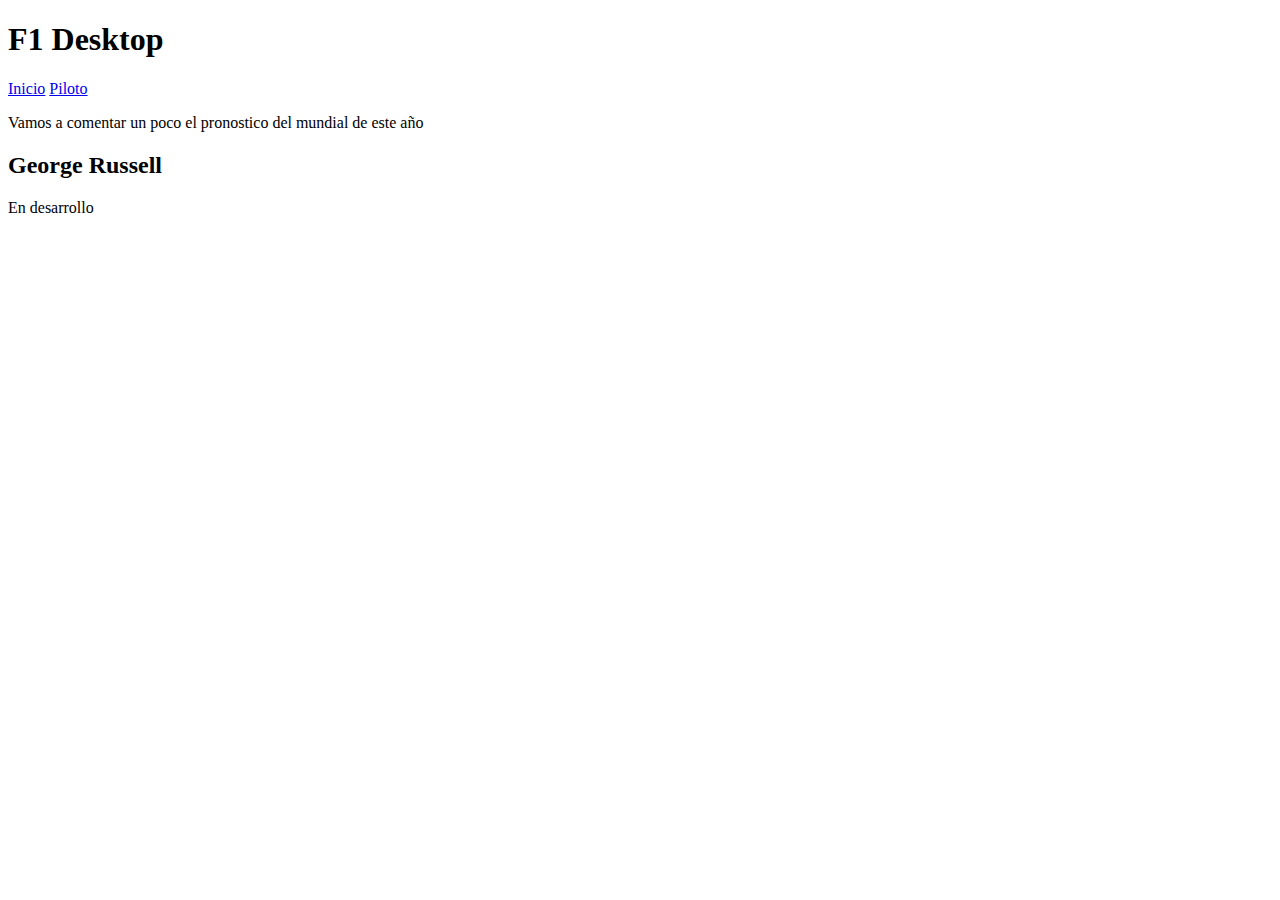
==== F1Desktop/piloto.html @ 7adf071c "Base P1" ====
<!DOCTYPE HTML>

<html lang="es">
<head>
    <meta charset="UTF-8" />
	<meta name ="author" content ="Diego Martinez Menendez" />
	<meta name ="description" content ="ESCRIBEME" />
	<meta name ="keywords" content ="aquí cada documento debe tener la lista 
	de las palabras clave del mismo separadas por comas" />
	<meta name ="viewport" content ="width=device-width, initial-scale=1.0" />
    <title>F1 Desktop - Piloto</title>
    <link rel="stylesheet" type="text/css" href="estilo/estilo.css" />
</head>

<body>
    <!-- Datos con el contenidos que aparece en el navegador -->
    <h1>F1 Desktop</h1>
    <nav>
		<a href="index.html" tabindex="1" accesskey= "i">Inicio</a>
		<a href="piloto.html" tabindex="2" class="active" accesskey= "p">Piloto</a>
	</nav>

    <p>Vamos a comentar un poco el pronostico del mundial de este año</p>
    
    <h2>George Russell</h2>
    <p>En desarrollo</p>
</body>

</html>
---- F1Desktop/estilo/estilo.css ----
/* Diego Martinez Menendez - UO270457 */
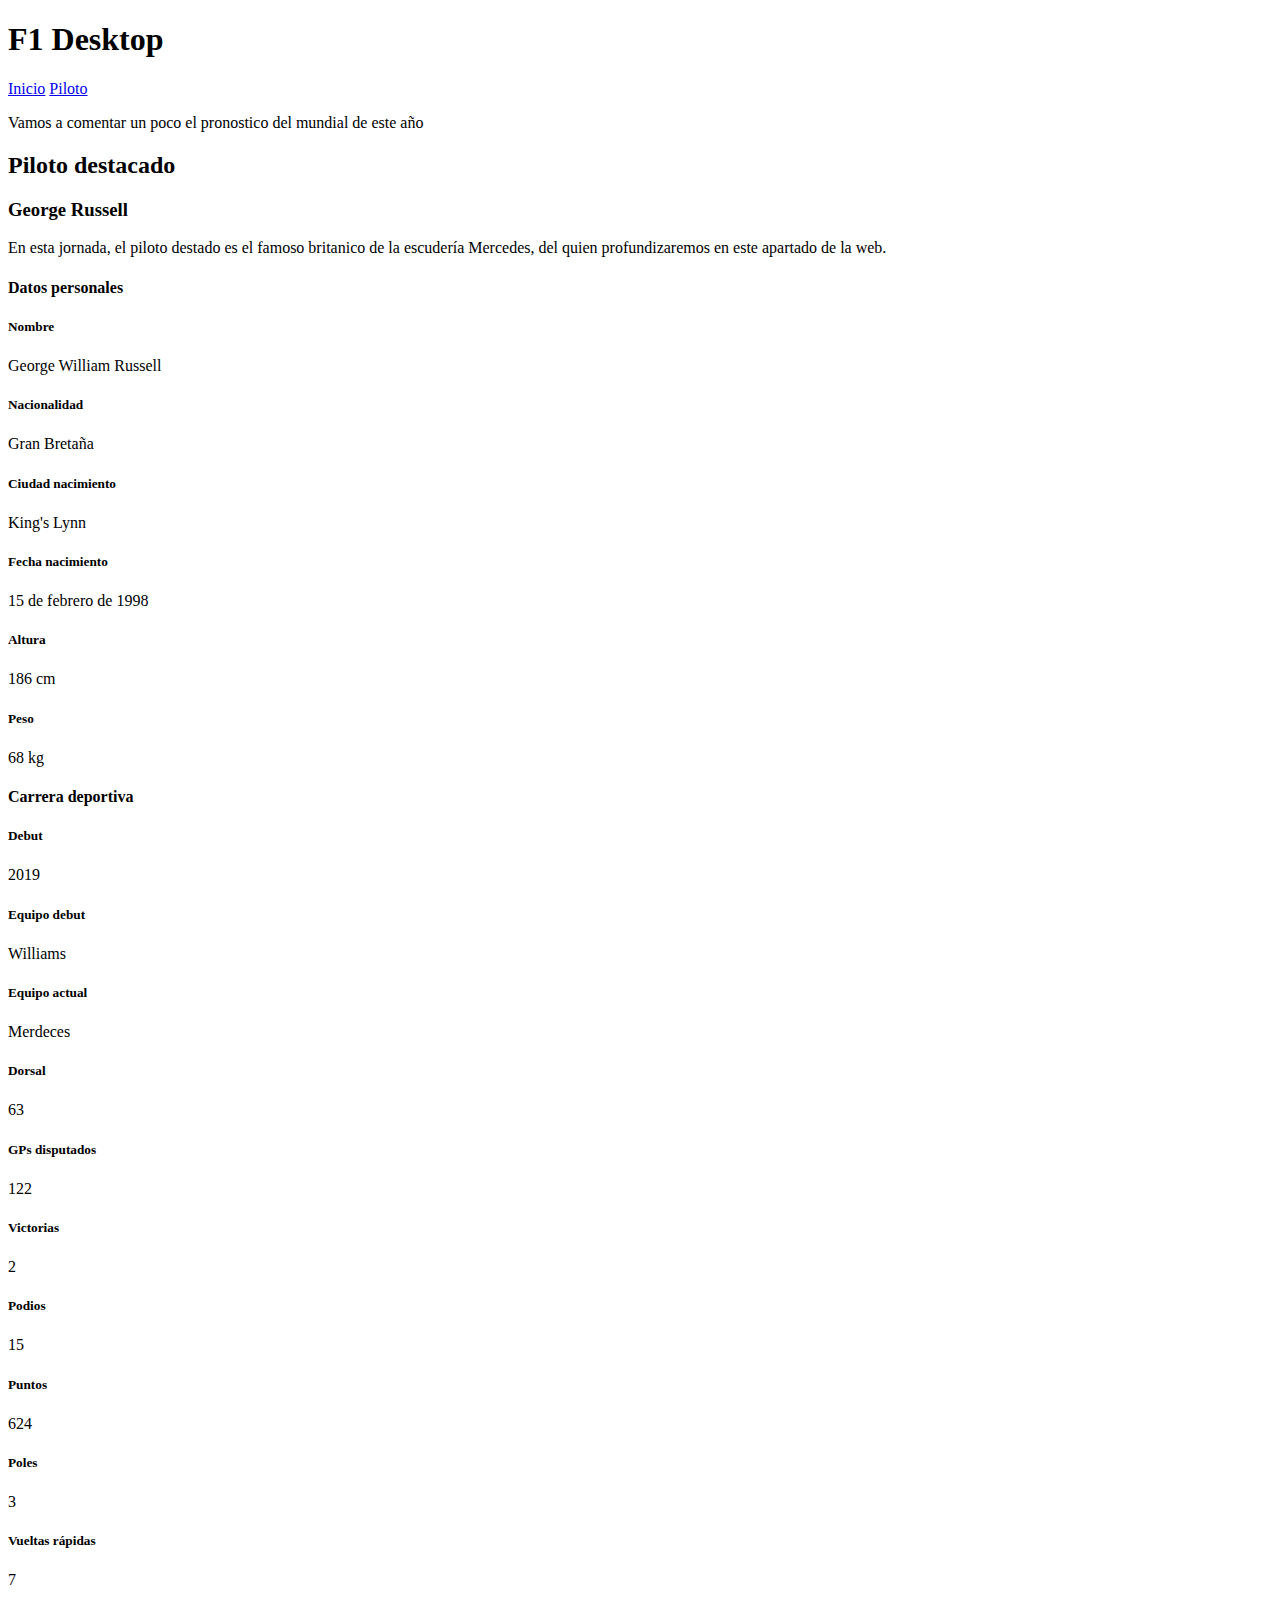
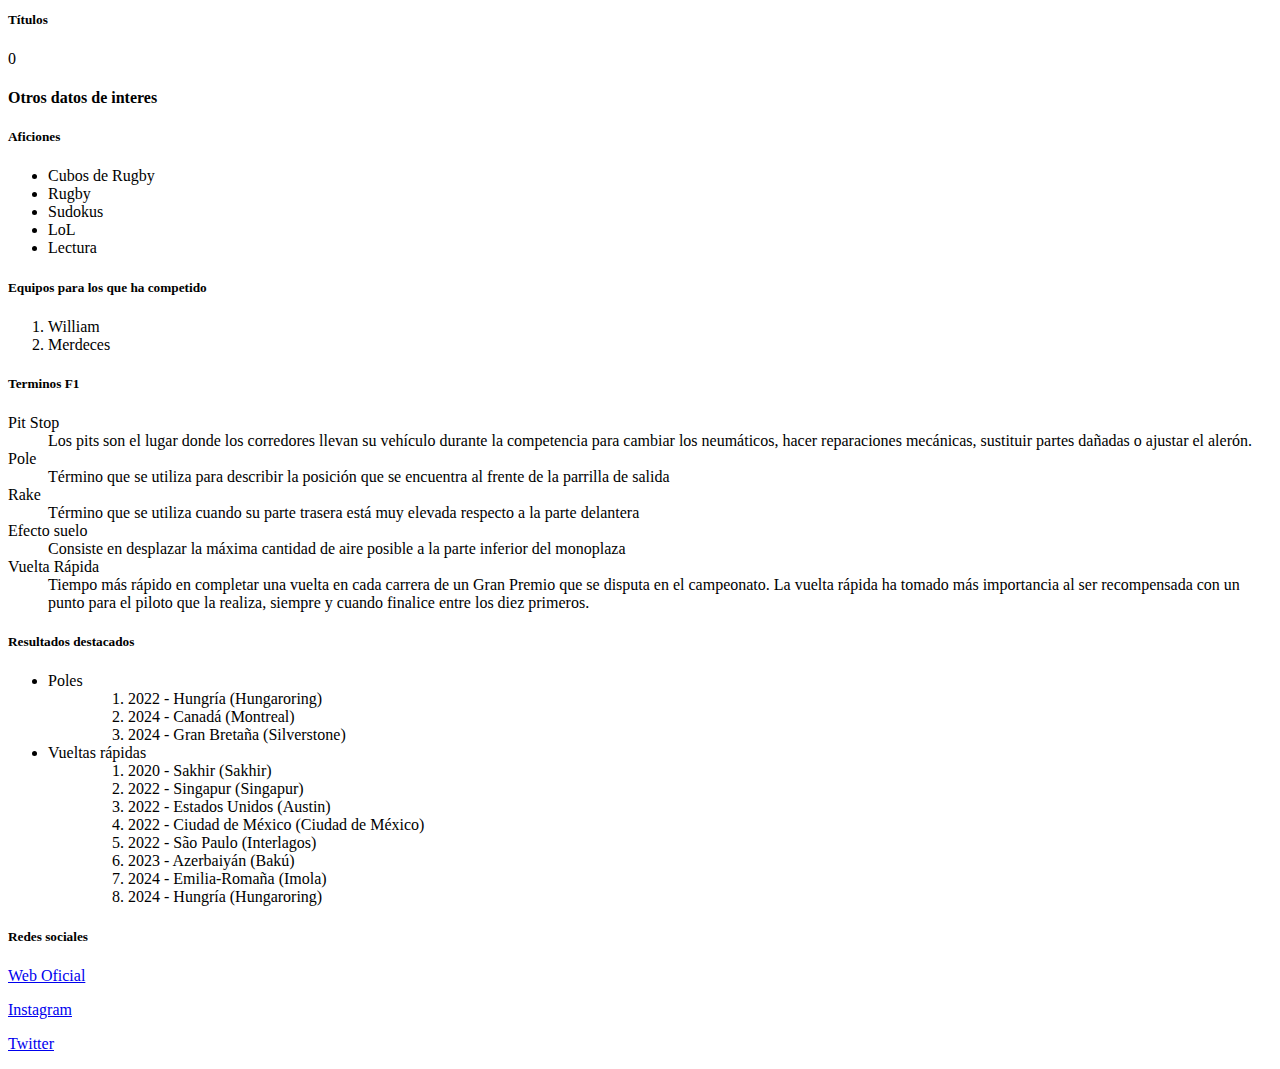
==== commit 1cf93589: "Guardar base del p1" ====
--- a/F1Desktop/piloto.html
+++ b/F1Desktop/piloto.html
@@ -1,29 +1,144 @@
 <!DOCTYPE HTML>
 
 <html lang="es">
+
 <head>
     <meta charset="UTF-8" />
-	<meta name ="author" content ="Diego Martinez Menendez" />
-	<meta name ="description" content ="ESCRIBEME" />
-	<meta name ="keywords" content ="aquí cada documento debe tener la lista 
+    <meta name="author" content="Diego Martinez Menendez" />
+    <meta name="description" content="ESCRIBEME" />
+    <meta name="keywords" content="aquí cada documento debe tener la lista
 	de las palabras clave del mismo separadas por comas" />
-	<meta name ="viewport" content ="width=device-width, initial-scale=1.0" />
+    <meta name="viewport" content="width=device-width, initial-scale=1.0" />
     <title>F1 Desktop - Piloto</title>
     <link rel="stylesheet" type="text/css" href="estilo/estilo.css" />
 </head>
 
 <body>
-    <!-- Datos con el contenidos que aparece en el navegador -->
-    <h1>F1 Desktop</h1>
-    <nav>
-		<a href="index.html" tabindex="1" accesskey= "i">Inicio</a>
-		<a href="piloto.html" tabindex="2" class="active" accesskey= "p">Piloto</a>
-	</nav>
+<!-- Datos con el contenidos que aparece en el navegador -->
+<h1>F1 Desktop</h1>
+<nav>
+    <a href="index.html" accesskey="i">Inicio</a>
+    <a href="piloto.html" accesskey="p">Piloto</a>
+</nav>
 
-    <p>Vamos a comentar un poco el pronostico del mundial de este año</p>
-    
-    <h2>George Russell</h2>
-    <p>En desarrollo</p>
+<p>Vamos a comentar un poco el pronostico del mundial
+    de este año</p>
+
+<h2>Piloto destacado</h2>
+<h3>George Russell</h3>
+
+<p>En esta jornada, el piloto destado es el famoso
+    britanico de la escudería Mercedes, del quien
+    profundizaremos en este apartado de la web.
+</p>
+
+<h4>Datos personales</h4>
+<h5>Nombre</h5>
+<P>George William Russell</p>
+<h5>Nacionalidad</h5>
+<p>Gran Bretaña</p>
+<h5>Ciudad nacimiento</h5>
+<p>King's Lynn</p>
+<h5>Fecha nacimiento</h5>
+<p>15 de febrero de 1998</p>
+<h5>Altura</h5>
+<p>186 cm</p>
+<h5>Peso</h5>
+<p>68 kg</p>
+
+<h4>Carrera deportiva</h4>
+<h5>Debut</h5>
+<p>2019</p>
+<h5>Equipo debut</h5>
+<p>Williams</p>
+<h5>Equipo actual</h5>
+<p>Merdeces</p>
+<h5>Dorsal</h5>
+<p>63</p>
+<h5>GPs disputados</h5>
+<p>122</p>
+<h5>Victorias</h5>
+<p>2</p>
+<h5>Podios</h5>
+<p>15</p>
+<h5>Puntos</h5>
+<p>624</p>
+<h5>Poles</h5>
+<p>3</p>
+<h5>Vueltas rápidas</h5>
+<p>7</p>
+<h5>Títulos</h5>
+<p>0</p>
+
+<h4>Otros datos de interes</h4>
+<h5>Aficiones</h5>
+<ul>
+    <li>Cubos de Rugby</li>
+    <li>Rugby</li>
+    <li>Sudokus</li>
+    <li>LoL</li>
+    <li>Lectura</li>
+</ul>
+<h5>Equipos para los que ha competido</h5>
+<ol>
+    <li>William</li>
+    <li>Merdeces</li>
+</ol>
+<h5>Terminos F1</h5>
+<dl>
+    <dt>Pit Stop</dt>
+    <dd>Los pits son el lugar donde los corredores
+        llevan su vehículo durante la competencia
+        para cambiar los neumáticos, hacer
+        reparaciones mecánicas, sustituir partes
+        dañadas o ajustar el alerón.</dd>
+    <dt>Pole</dt>
+    <dd>Término que se utiliza para describir la
+        posición que se encuentra al frente de la
+        parrilla de salida</dd>
+    <dt>Rake</dt>
+    <dd>Término que se utiliza cuando su parte
+        trasera está muy elevada respecto a la parte
+        delantera</dd>
+    <dt>Efecto suelo</dt>
+    <dd>Consiste en desplazar la máxima cantidad de
+        aire posible a la parte inferior del monoplaza</dd>
+    <dt>Vuelta Rápida</dt>
+    <dd>Tiempo más rápido en completar una vuelta en
+        cada carrera de un Gran Premio que se disputa
+        en el campeonato. La vuelta rápida ha tomado
+        más importancia al ser recompensada con un
+        punto para el piloto que la realiza, siempre
+        y cuando finalice entre los diez primeros. </dd>
+</dl>
+<h5>Resultados destacados</h5>
+<ul>
+    <li>Poles</li>
+    <ul>
+        <ol>
+            <li>2022 - Hungría (Hungaroring)</li>
+            <li>2024 - Canadá (Montreal)</li>
+            <li>2024 - Gran Bretaña (Silverstone)</li>
+        </ol>
+    </ul>
+    <li>Vueltas rápidas</li>
+    <ul>
+        <ol>
+            <li>2020 - Sakhir (Sakhir)</li>
+            <li>2022 - Singapur (Singapur)</li>
+            <li>2022 - Estados Unidos (Austin)</li>
+            <li>2022 - Ciudad de México (Ciudad de México)</li>
+            <li>2022 - São Paulo (Interlagos)</li>
+            <li>2023 - Azerbaiyán (Bakú)</li>
+            <li>2024 - Emilia-Romaña (Imola)</li>
+            <li>2024 - Hungría (Hungaroring)</li>
+        </ol>
+    </ul>
+</ul>
+<h5>Redes sociales</h5>
+<p> <a href="https://www.georgerussell63.com/">Web Oficial</a> </p>
+<p> <a href="https://www.instagram.com/georgerussell63">Instagram</a> </p>
+<p> <a href="https://twitter.com/GeorgeRussell63">Twitter</a> </p>
 </body>
 
 </html>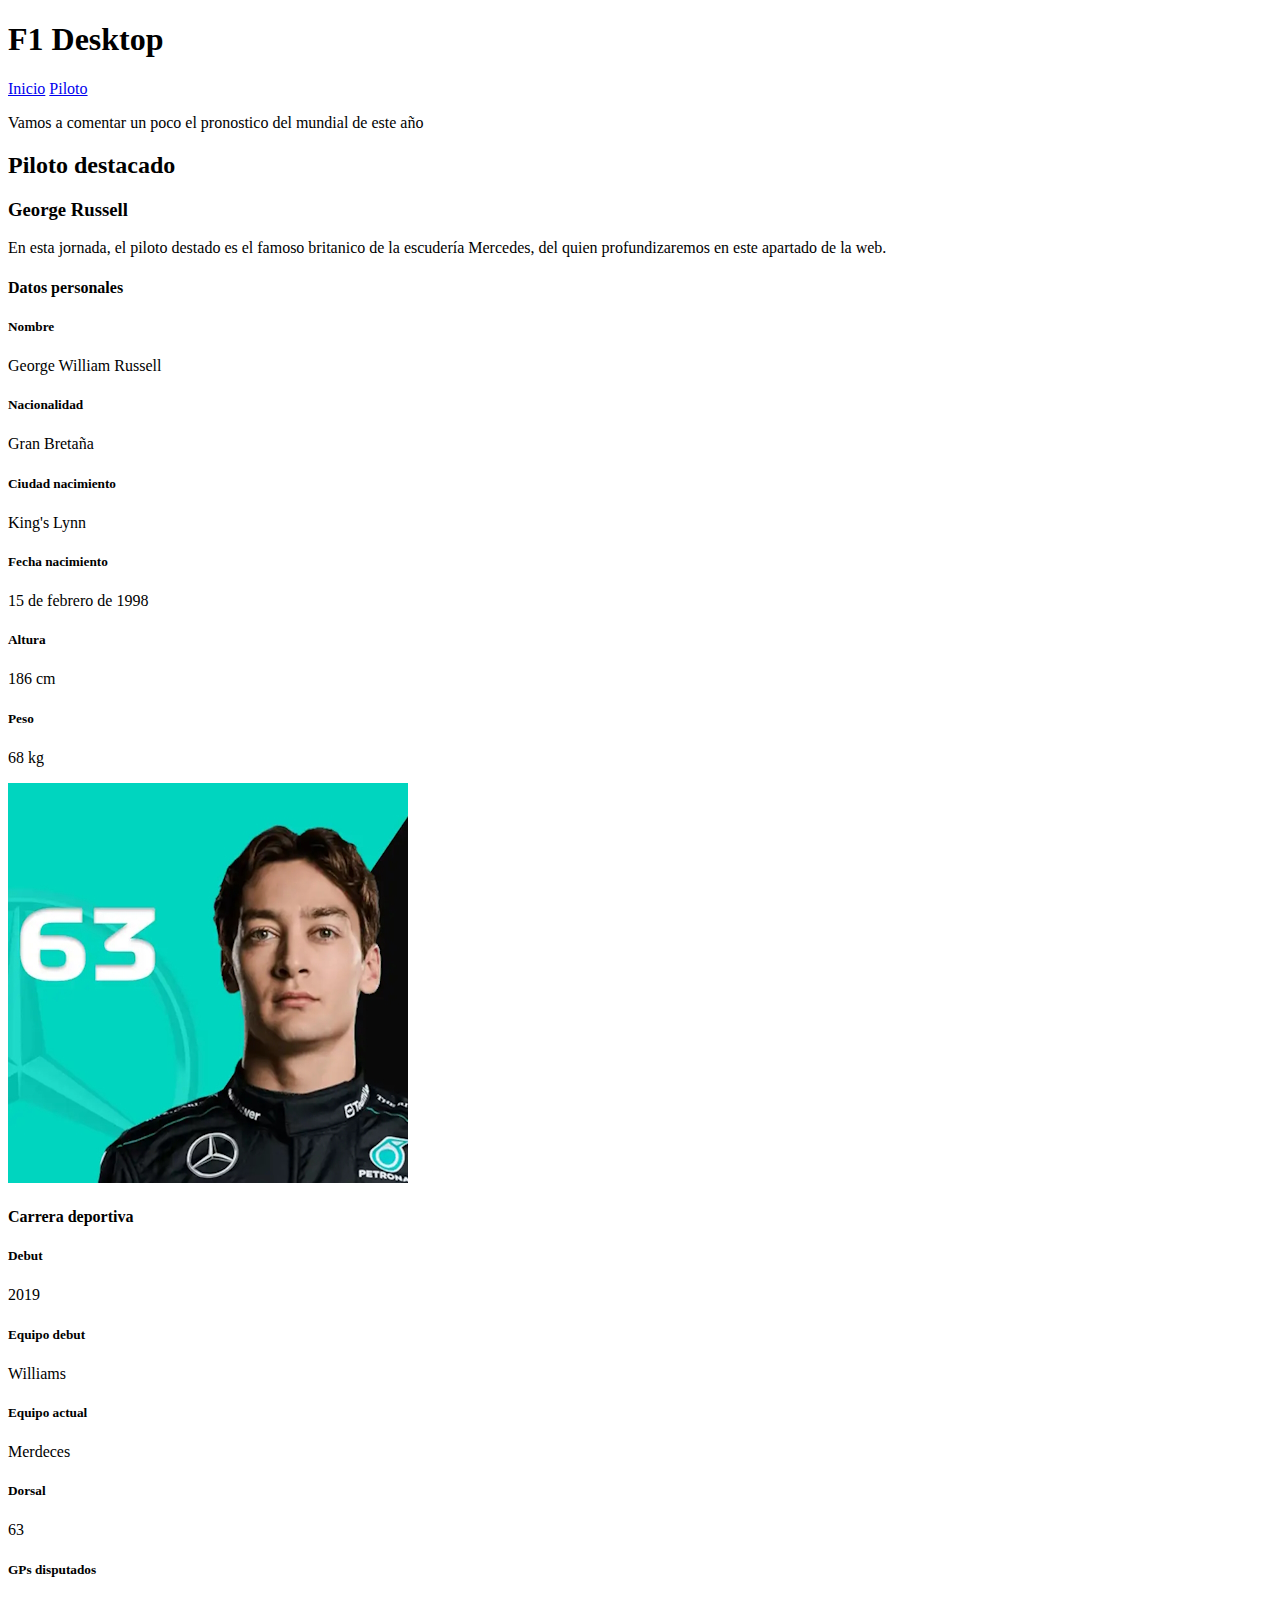
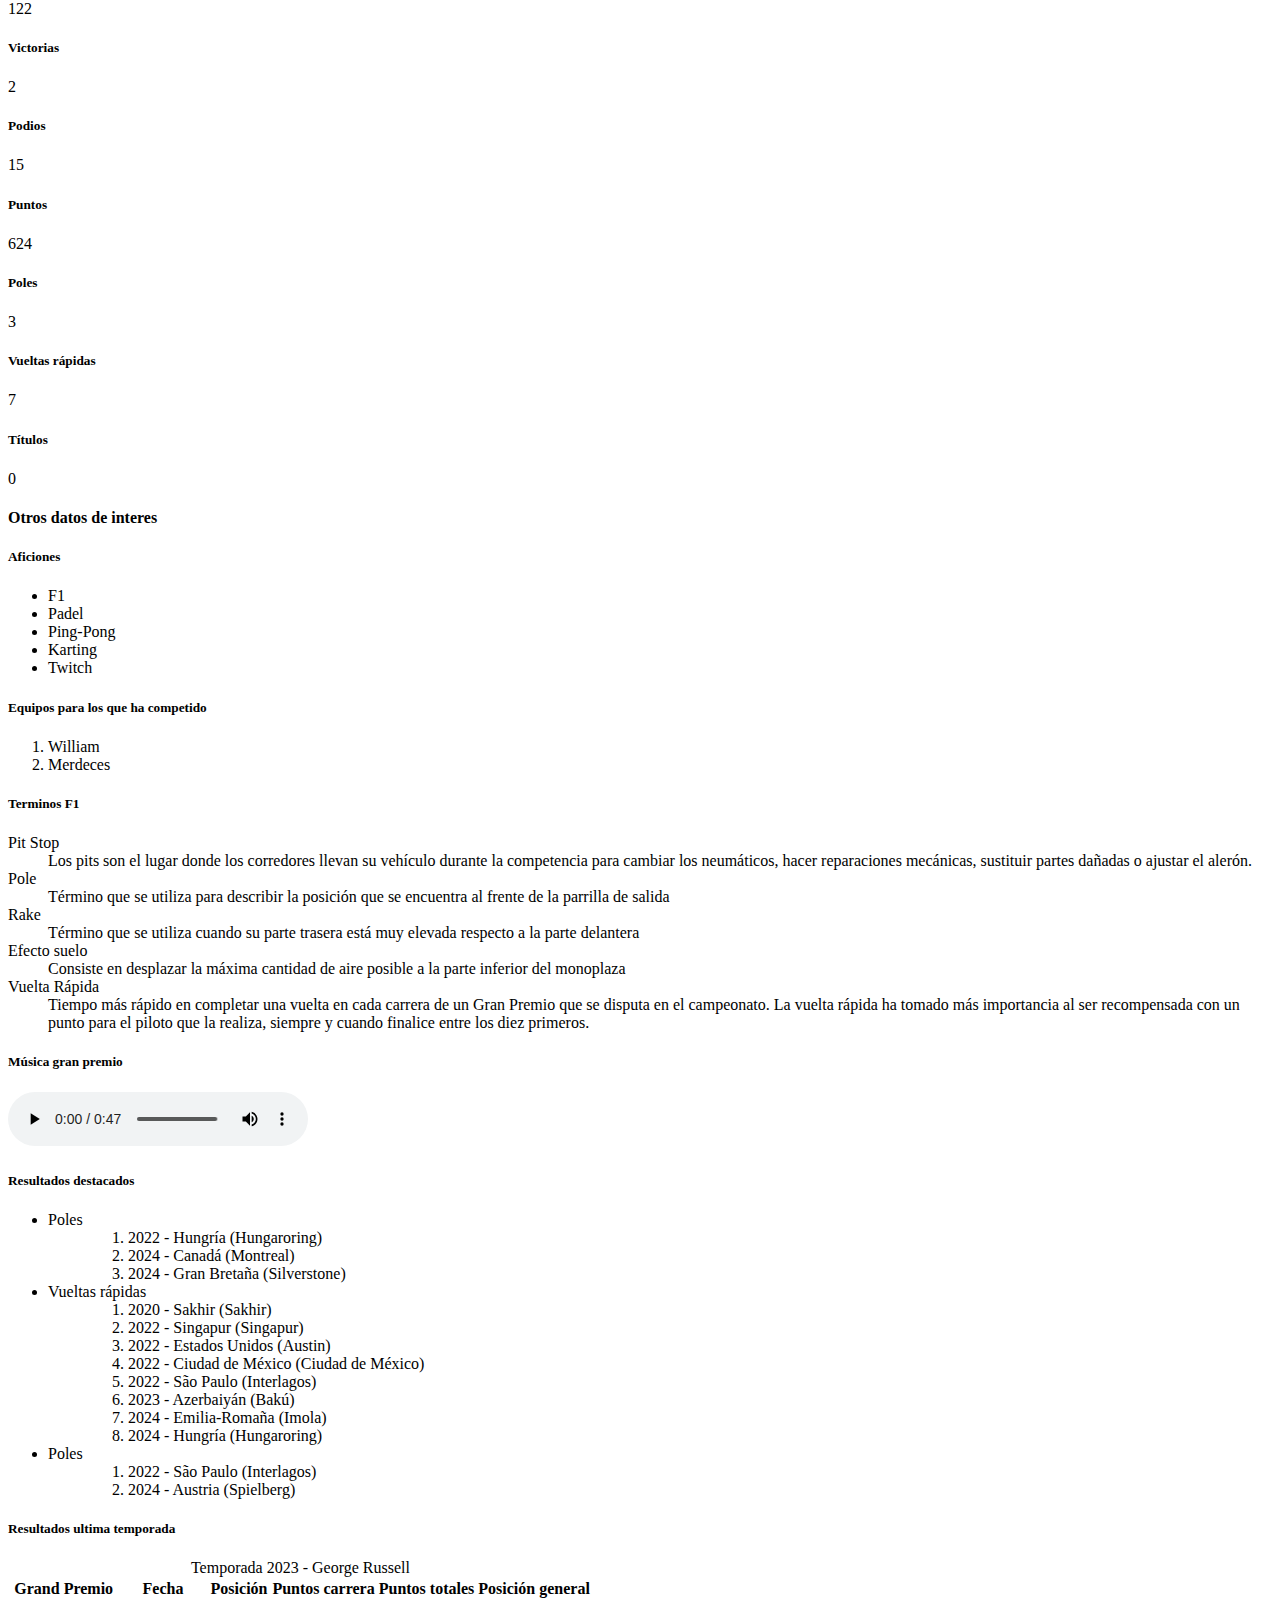
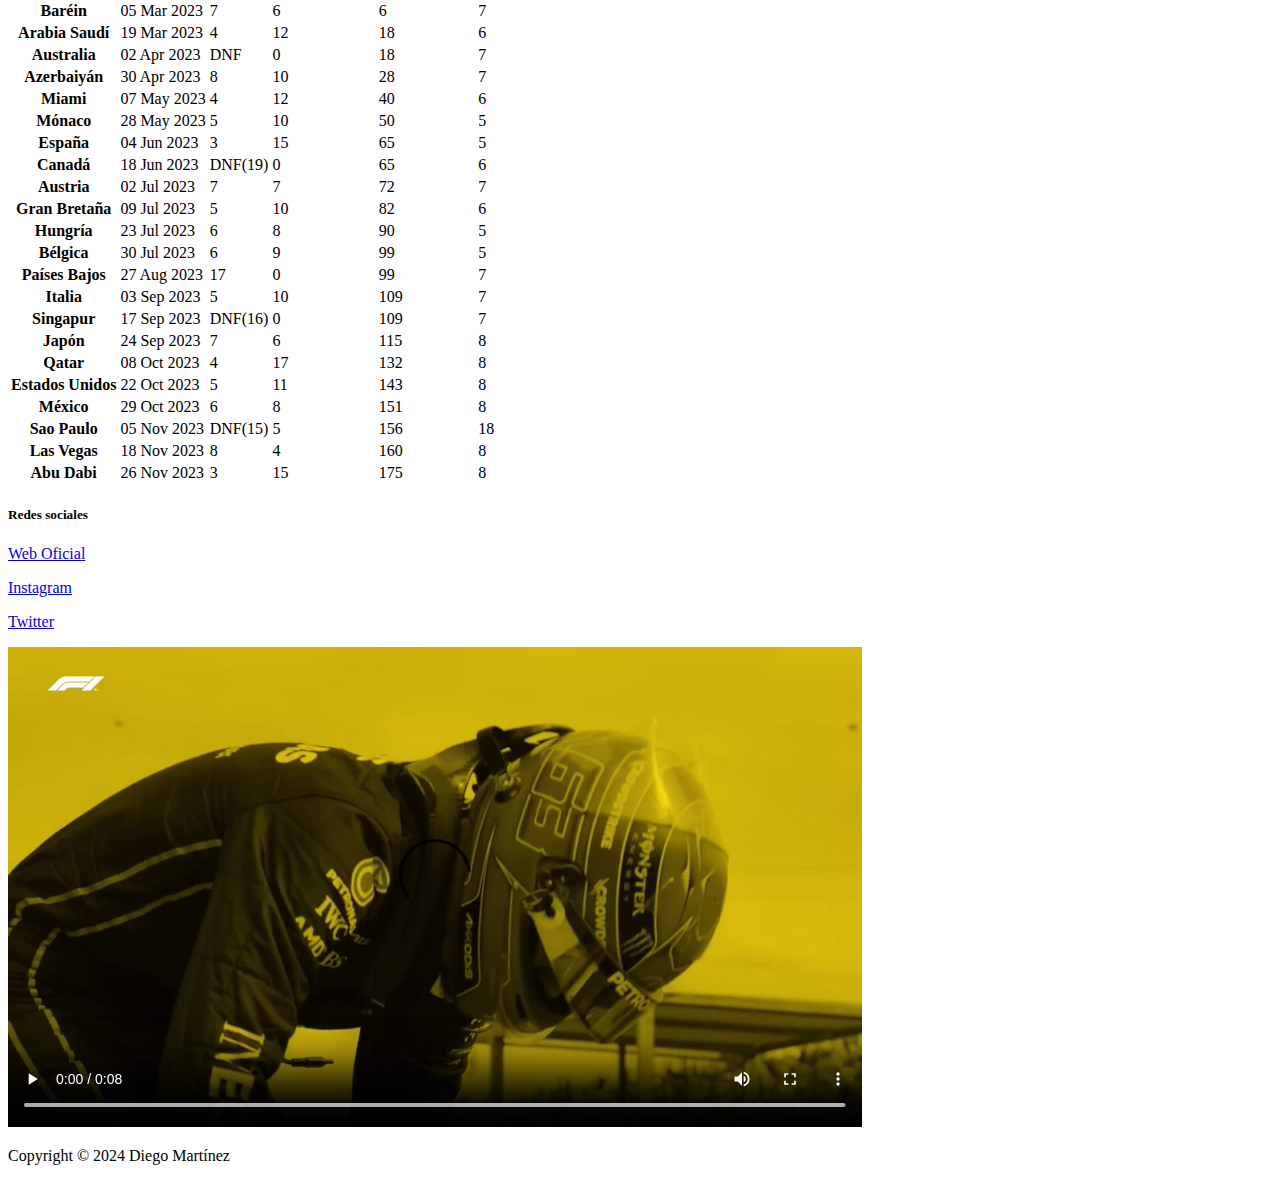
==== commit 16f50ea9: "Tarea 1 realizada" ====
--- a/F1Desktop/piloto.html
+++ b/F1Desktop/piloto.html
@@ -45,6 +45,15 @@
 <p>186 cm</p>
 <h5>Peso</h5>
 <p>68 kg</p>
+
+<picture>
+    <source type="image/jpg" media="(max-width: 465px)"
+            srcset="multimedia/imagenes/FotoRussell-25x100.jpg" />
+    <source type="image/jpg" media="(max-width: 799px)"
+            srcset="multimedia/imagenes/FotoRussell-50x100.jpg" />
+    <source type="image/jpg" media="(min-width: 800px)" srcset="multimedia/imagenes/FotoRussell.jpg" />
+    <img src="multimedia/imagenes/FotoRussell.jpg" alt="Foto de Russell" />
+</picture>
 
 <h4>Carrera deportiva</h4>
 <h5>Debut</h5>
@@ -73,11 +82,11 @@
 <h4>Otros datos de interes</h4>
 <h5>Aficiones</h5>
 <ul>
-    <li>Cubos de Rugby</li>
-    <li>Rugby</li>
-    <li>Sudokus</li>
-    <li>LoL</li>
-    <li>Lectura</li>
+    <li>F1</li>
+    <li>Padel</li>
+    <li>Ping-Pong</li>
+    <li>Karting</li>
+    <li>Twitch</li>
 </ul>
 <h5>Equipos para los que ha competido</h5>
 <ol>
@@ -111,6 +120,12 @@
         punto para el piloto que la realiza, siempre
         y cuando finalice entre los diez primeros. </dd>
 </dl>
+<h5>Música gran premio</h5>
+<audio controls loop>
+    <source src="multimedia/audios/intro-f1-2024.mp3" type="audio/mpeg">
+    <source src="multimedia/audios/intro-f1-2024.wav" type="audio/wav">
+    <source src="multimedia/audios/intro-f1-2024.ogg" type="audio/ogg">
+</audio>
 <h5>Resultados destacados</h5>
 <ul>
     <li>Poles</li>
@@ -134,11 +149,214 @@
             <li>2024 - Hungría (Hungaroring)</li>
         </ol>
     </ul>
+    <li>Poles</li>
+    <ul>
+        <ol>
+            <li>2022 - São Paulo (Interlagos)</li>
+            <li>2024 - Austria (Spielberg)</li>
+        </ol>
+    </ul>
 </ul>
+<h5>Resultados ultima temporada</h5>
+<table>
+    <caption>Temporada 2023 - George Russell</caption>
+    <thead>
+    <tr>
+        <th scope="col" id="gp">Grand Premio</th>
+        <th scope="col" id="date">Fecha</th>
+        <th scope="col" id="p">Posición</th>
+        <th scope="col" id="pc">Puntos carrera</th>
+        <th scope="col" id="pt">Puntos totales</th>
+        <th scope="col" id="pg">Posición general</th>
+    </tr>
+    <tbody>
+    <tr>
+        <th scope="row" id="Bahrain" headers="gp">Baréin </th>
+        <td headers="Bahrain date">05 Mar 2023 </td>
+        <td headers="Bahrain p">7</td>
+        <td headers="Bahrain pc">6</td>
+        <td headers="Bahrain pt">6</td>
+        <td headers="Bahrain pg">7</td>
+    </tr>
+    <tr>
+        <th scope="row" id="Saudi Arabia" headers="gp">Arabia Saudí </th>
+        <td headers="Saudi Arabia date">19 Mar 2023</td>
+        <td headers="Saudi Arabia p">4</td>
+        <td headers="Saudi Arabia pc">12</td>
+        <td headers="Saudi Arabia pt">18</td>
+        <td headers="Saudi Arabia pg">6</td>
+    </tr>
+    <tr>
+        <th scope="row" id="Australia" headers="gp">Australia </th>
+        <td headers="Australia date">02 Apr 2023 </td>
+        <td headers="Australia p">DNF</td>
+        <td headers="Australia pc">0</td>
+        <td headers="Australia pt">18</td>
+        <td headers="Australia pg">7</td>
+    </tr>
+    <tr>
+        <th scope="row" id="Azerbaijan" headers="gp">Azerbaiyán </th>
+        <td headers="Azerbaijan date">30 Apr 2023 </td>
+        <td headers="Azerbaijan p">8</td>
+        <td headers="Azerbaijan pc">10</td>
+        <td headers="Azerbaijan pt">28</td>
+        <td headers="Azerbaijan pg">7</td>
+    </tr>
+    <tr>
+        <th scope="row" id="Miami" headers="gp">Miami </th>
+        <td headers="Miami date">07 May 2023 </td>
+        <td headers="Miami p">4</td>
+        <td headers="Miami pc">12</td>
+        <td headers="Miami pt">40</td>
+        <td headers="Miami pg">6</td>
+    </tr>
+    <tr>
+        <th scope="row" id="Monaco" headers="gp">Mónaco </th>
+        <td headers="Monaco date">28 May 2023 </td>
+        <td headers="Monaco p">5</td>
+        <td headers="Monaco pc">10</td>
+        <td headers="Monaco pt">50</td>
+        <td headers="Monaco pg">5</td>
+    </tr>
+    <tr>
+        <th scope="row" id="Spain" headers="gp">España </th>
+        <td headers="Spain date">04 Jun 2023 </td>
+        <td headers="Spain p">3</td>
+        <td headers="Spain pc">15</td>
+        <td headers="Spain pt">65</td>
+        <td headers="Spain pg">5</td>
+    </tr>
+    <tr>
+        <th scope="row" id="Canada" headers="gp">Canadá </th>
+        <td headers="Canada date">18 Jun 2023 </td>
+        <td headers="Canada p">DNF(19)</td>
+        <td headers="Canada pc">0</td>
+        <td headers="Canada pt">65</td>
+        <td headers="Canada pg">6</td>
+    </tr>
+    <tr>
+        <th scope="row" id="Austria" headers="gp">Austria </th>
+        <td headers="Austria date">02 Jul 2023 </td>
+        <td headers="Austria p">7</td>
+        <td headers="Austria pc">7</td>
+        <td headers="Austria pt">72</td>
+        <td headers="Austria pg">7</td>
+    </tr>
+    <tr>
+        <th scope="row" id="Great Britain" headers="gp">Gran Bretaña </th>
+        <td headers="Great Britain date">09 Jul 2023 </td>
+        <td headers="Great Britain p">5</td>
+        <td headers="Great Britain pc">10</td>
+        <td headers="Great Britain pt">82</td>
+        <td headers="Great Britain pg">6</td>
+    </tr>
+    <tr>
+        <th scope="row" id="Hungary" headers="gp">Hungría </th>
+        <td headers="Hungary date">23 Jul 2023 </td>
+        <td headers="Hungary p">6</td>
+        <td headers="Hungary pc">8</td>
+        <td headers="Hungary pt">90</td>
+        <td headers="Hungary pg">5</td>
+    </tr>
+    <tr>
+        <th scope="row" id="Belgium" headers="gp">Bélgica </th>
+        <td headers="Belgium date">30 Jul 2023 </td>
+        <td headers="Belgium p">6</td>
+        <td headers="Belgium pc">9</td>
+        <td headers="Belgium pt">99</td>
+        <td headers="Belgium pg">5</td>
+    </tr>
+    <tr>
+        <th scope="row" id="Netherlands" headers="gp">Países Bajos </th>
+        <td headers="Netherlands date">27 Aug 2023 </td>
+        <td headers="Netherlands p">17</td>
+        <td headers="Netherlands pc">0</td>
+        <td headers="Netherlands pt">99</td>
+        <td headers="Netherlands pg">7</td>
+    </tr>
+    <tr>
+        <th scope="row" id="Italy" headers="gp">Italia </th>
+        <td headers="Italy date">03 Sep 2023 </td>
+        <td headers="Italy p">5</td>
+        <td headers="Italy pc">10</td>
+        <td headers="Italy pt">109</td>
+        <td headers="Italy pg">7</td>
+    </tr>
+    <tr>
+        <th scope="row" id="Singapore" headers="gp">Singapur </th>
+        <td headers="Singapore date">17 Sep 2023 </td>
+        <td headers="Singapore p">DNF(16)</td>
+        <td headers="Singapore pc">0</td>
+        <td headers="Singapore pt">109</td>
+        <td headers="Singapore pg">7</td>
+    </tr>
+    <tr>
+        <th scope="row" id="Japan" headers="gp">Japón </th>
+        <td headers="Japan date">24 Sep 2023 </td>
+        <td headers="Japan p">7</td>
+        <td headers="Japan pc">6</td>
+        <td headers="Japan pt">115</td>
+        <td headers="Japan pg">8</td>
+    </tr>
+    <tr>
+        <th scope="row" id="Qatar" headers="gp">Qatar </th>
+        <td headers="Qatar date">08 Oct 2023 </td>
+        <td headers="Qatar p">4</td>
+        <td headers="Qatar pc">17</td>
+        <td headers="Qatar pt">132</td>
+        <td headers="Qatar pg">8</td>
+    </tr>
+    <tr>
+        <th scope="row" id="United States" headers="gp">Estados Unidos </th>
+        <td headers="United States date">22 Oct 2023 </td>
+        <td headers="United States p">5</td>
+        <td headers="United States pc">11</td>
+        <td headers="United States pt">143</td>
+        <td headers="United States pg">8</td>
+    </tr>
+    <tr>
+        <th scope="row" id="Mexico" headers="gp">México </th>
+        <td headers="Mexico date">29 Oct 2023 </td>
+        <td headers="Mexico p">6</td>
+        <td headers="Mexico pc">8</td>
+        <td headers="Mexico pt">151</td>
+        <td headers="Mexico pg">8</td>
+    </tr>
+    <tr>
+        <th scope="row" id="Brazil" headers="gp">Sao Paulo </th>
+        <td headers="Brazil date">05 Nov 2023 </td>
+        <td headers="Brazil p">DNF(15)</td>
+        <td headers="Brazil pc">5</td>
+        <td headers="Brazil pt">156</td>
+        <td headers="Brazil pg">18</td>
+    </tr>
+    <tr>
+        <th scope="row" id="Las Vegas" headers="gp">Las Vegas </th>
+        <td headers="Las Vegas date">18 Nov 2023 </td>
+        <td headers="Las Vegas p">8</td>
+        <td headers="Las Vegas pc">4</td>
+        <td headers="Las Vegas pt">160</td>
+        <td headers="Las Vegas pg">8</td>
+    </tr>
+    <tr>
+        <th scope="row" id="Abu Dhabi" headers="gp">Abu Dabi </th>
+        <td headers="Abu Dhabi date">26 Nov 2023 </td>
+        <td headers="Abu Dhabi p">3</td>
+        <td headers="Abu Dhabi pc">15</td>
+        <td headers="Abu Dhabi pt">175</td>
+        <td headers="Abu Dhabi pg">8</td>
+    </tr>
+</table>
 <h5>Redes sociales</h5>
 <p> <a href="https://www.georgerussell63.com/">Web Oficial</a> </p>
 <p> <a href="https://www.instagram.com/georgerussell63">Instagram</a> </p>
 <p> <a href="https://twitter.com/GeorgeRussell63">Twitter</a> </p>
+<video controls preload="auto">
+    <source type="video/mp4" src="multimedia/videos/meme.mp4" />
+</video>
+<footer>
+    <p>Copyright © 2024 Diego Martínez</p>
+</footer>
 </body>
 
 </html>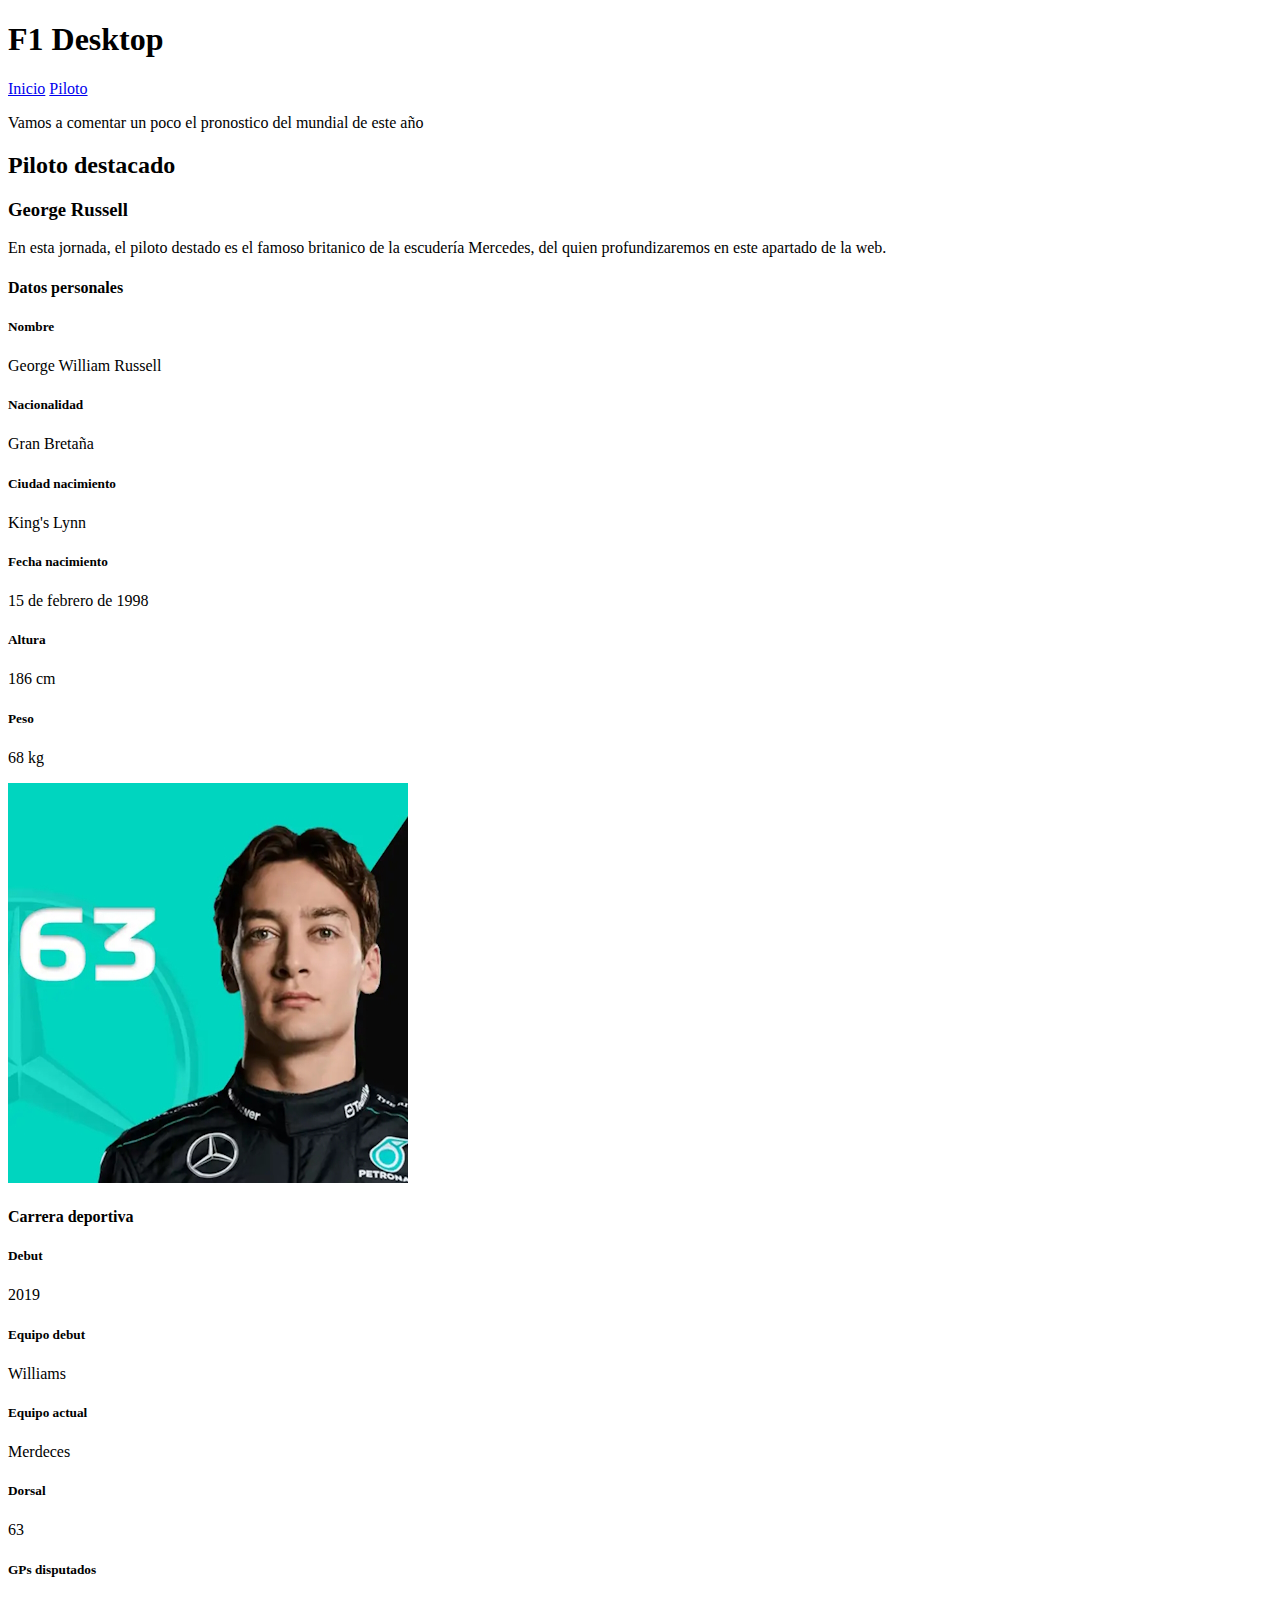
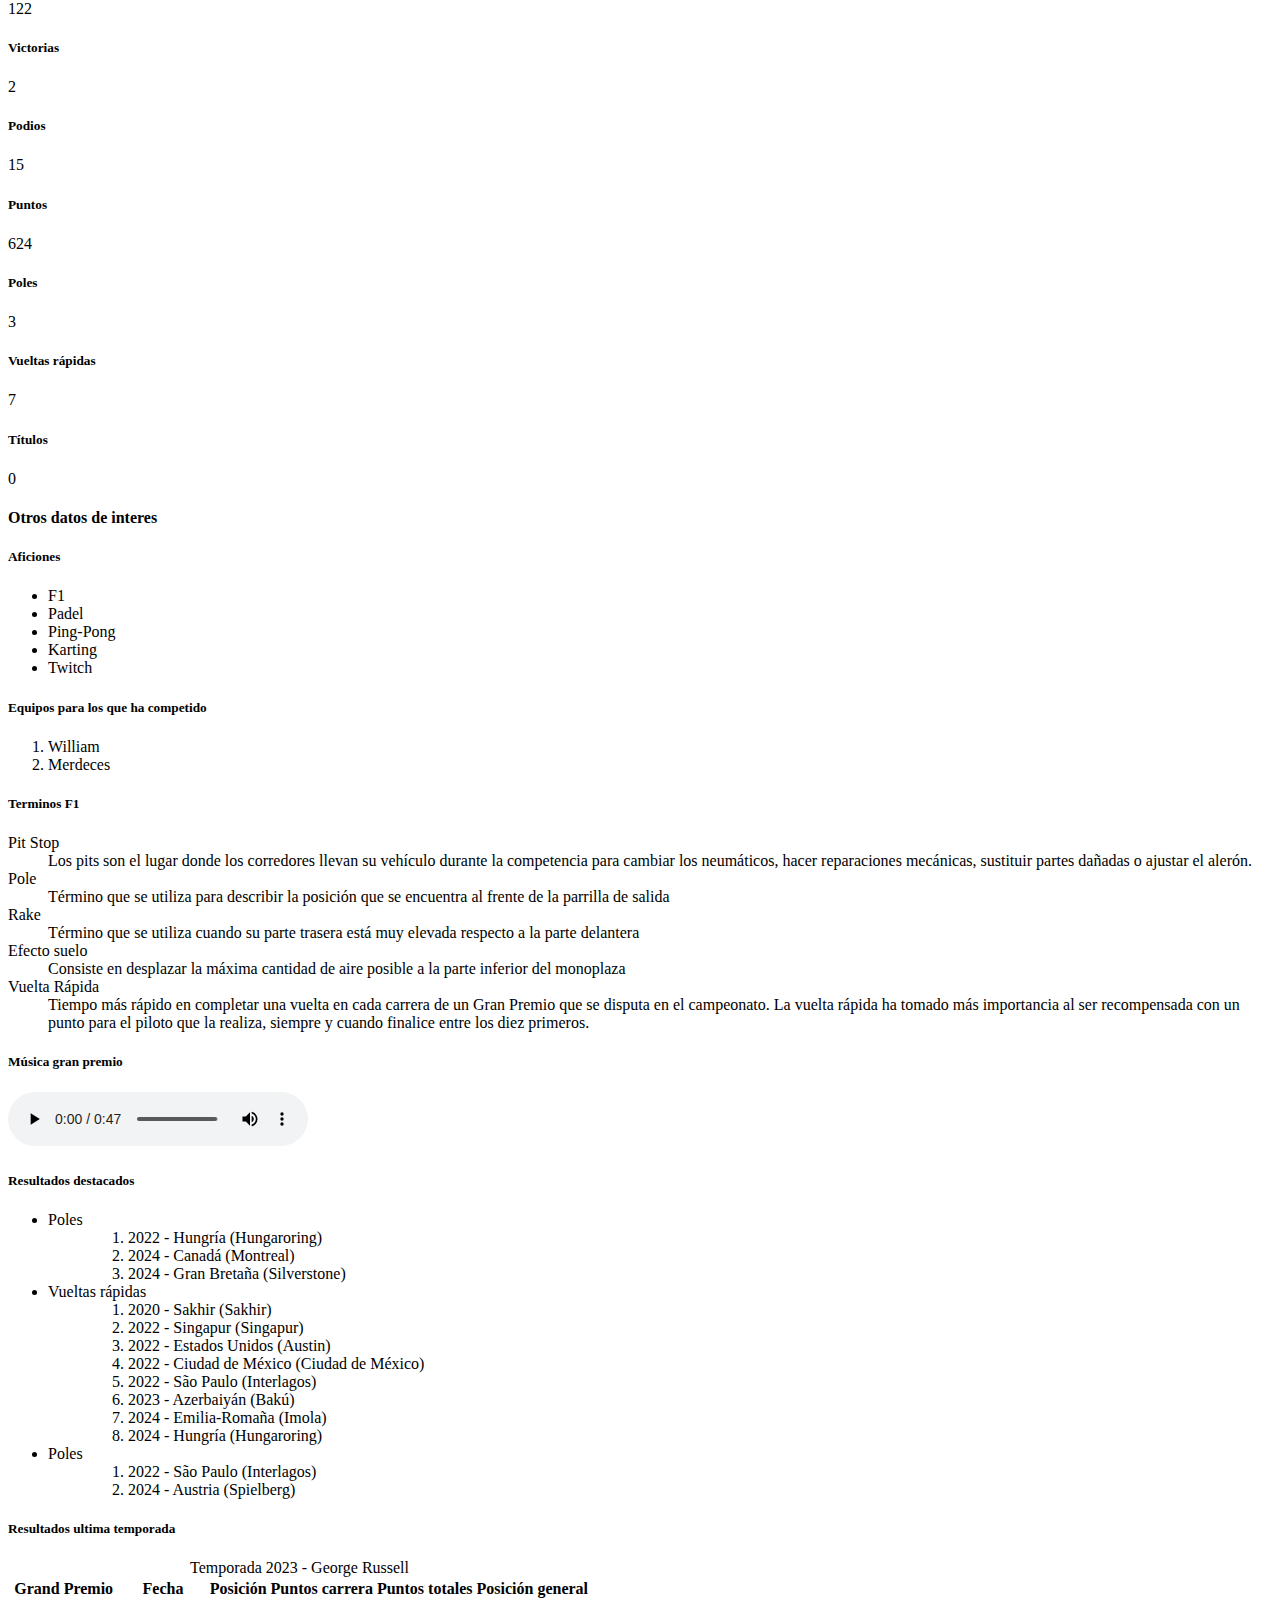
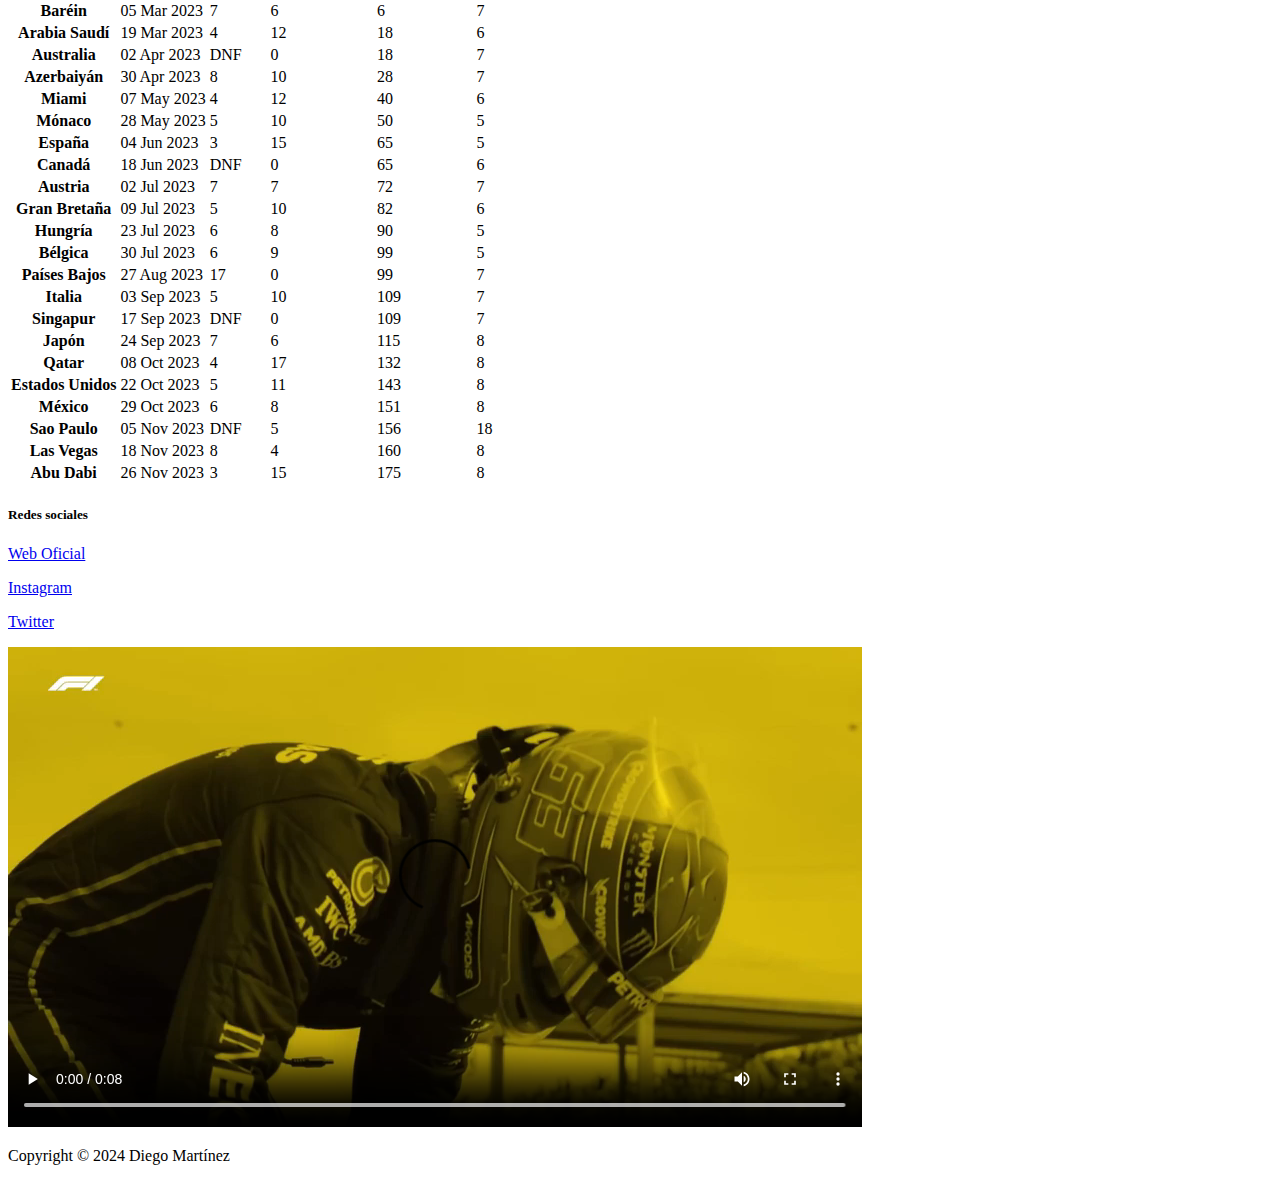
==== commit e5bfc7f6: "Update piloto.html" ====
--- a/F1Desktop/piloto.html
+++ b/F1Desktop/piloto.html
@@ -229,7 +229,7 @@
     <tr>
         <th scope="row" id="Canada" headers="gp">Canadá </th>
         <td headers="Canada date">18 Jun 2023 </td>
-        <td headers="Canada p">DNF(19)</td>
+        <td headers="Canada p">DNF</td>
         <td headers="Canada pc">0</td>
         <td headers="Canada pt">65</td>
         <td headers="Canada pg">6</td>
@@ -285,7 +285,7 @@
     <tr>
         <th scope="row" id="Singapore" headers="gp">Singapur </th>
         <td headers="Singapore date">17 Sep 2023 </td>
-        <td headers="Singapore p">DNF(16)</td>
+        <td headers="Singapore p">DNF</td>
         <td headers="Singapore pc">0</td>
         <td headers="Singapore pt">109</td>
         <td headers="Singapore pg">7</td>
@@ -325,7 +325,7 @@
     <tr>
         <th scope="row" id="Brazil" headers="gp">Sao Paulo </th>
         <td headers="Brazil date">05 Nov 2023 </td>
-        <td headers="Brazil p">DNF(15)</td>
+        <td headers="Brazil p">DNF</td>
         <td headers="Brazil pc">5</td>
         <td headers="Brazil pt">156</td>
         <td headers="Brazil pg">18</td>
@@ -359,4 +359,4 @@
 </footer>
 </body>
 
-</html>+</html>
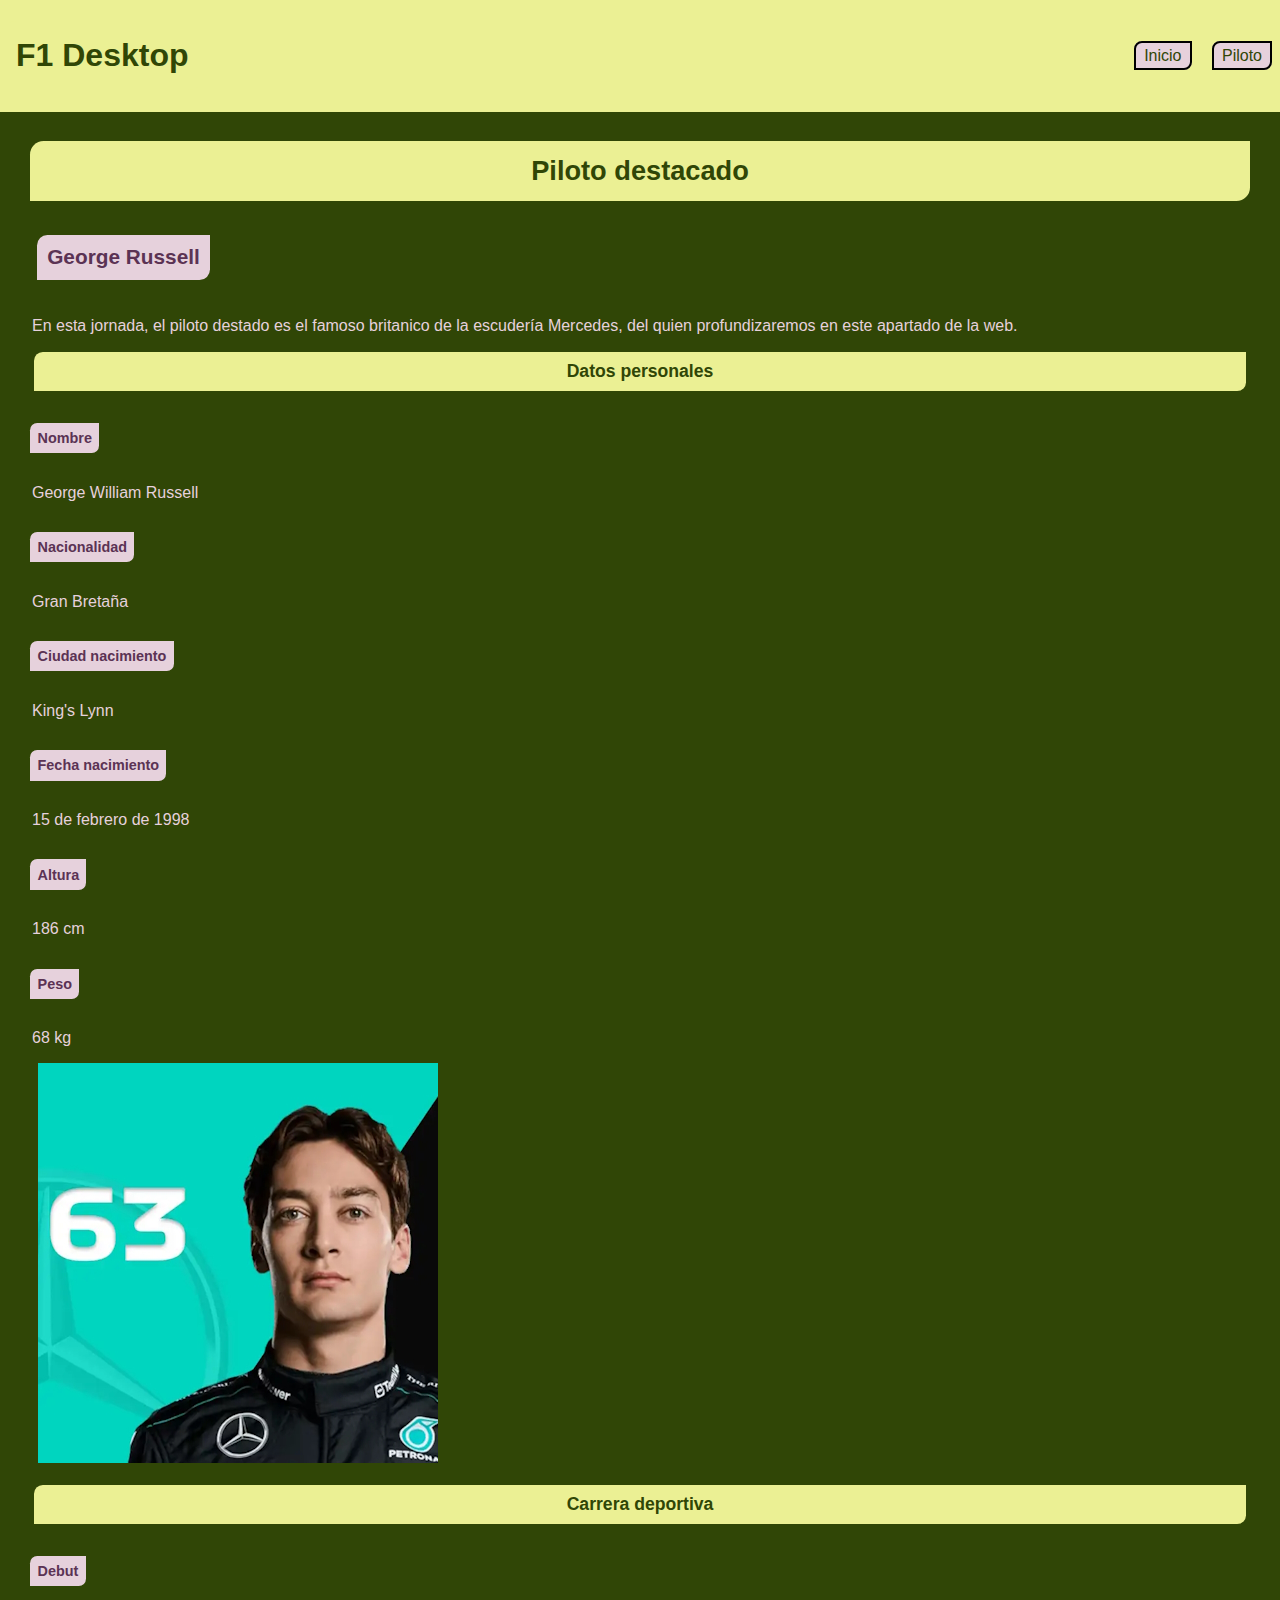
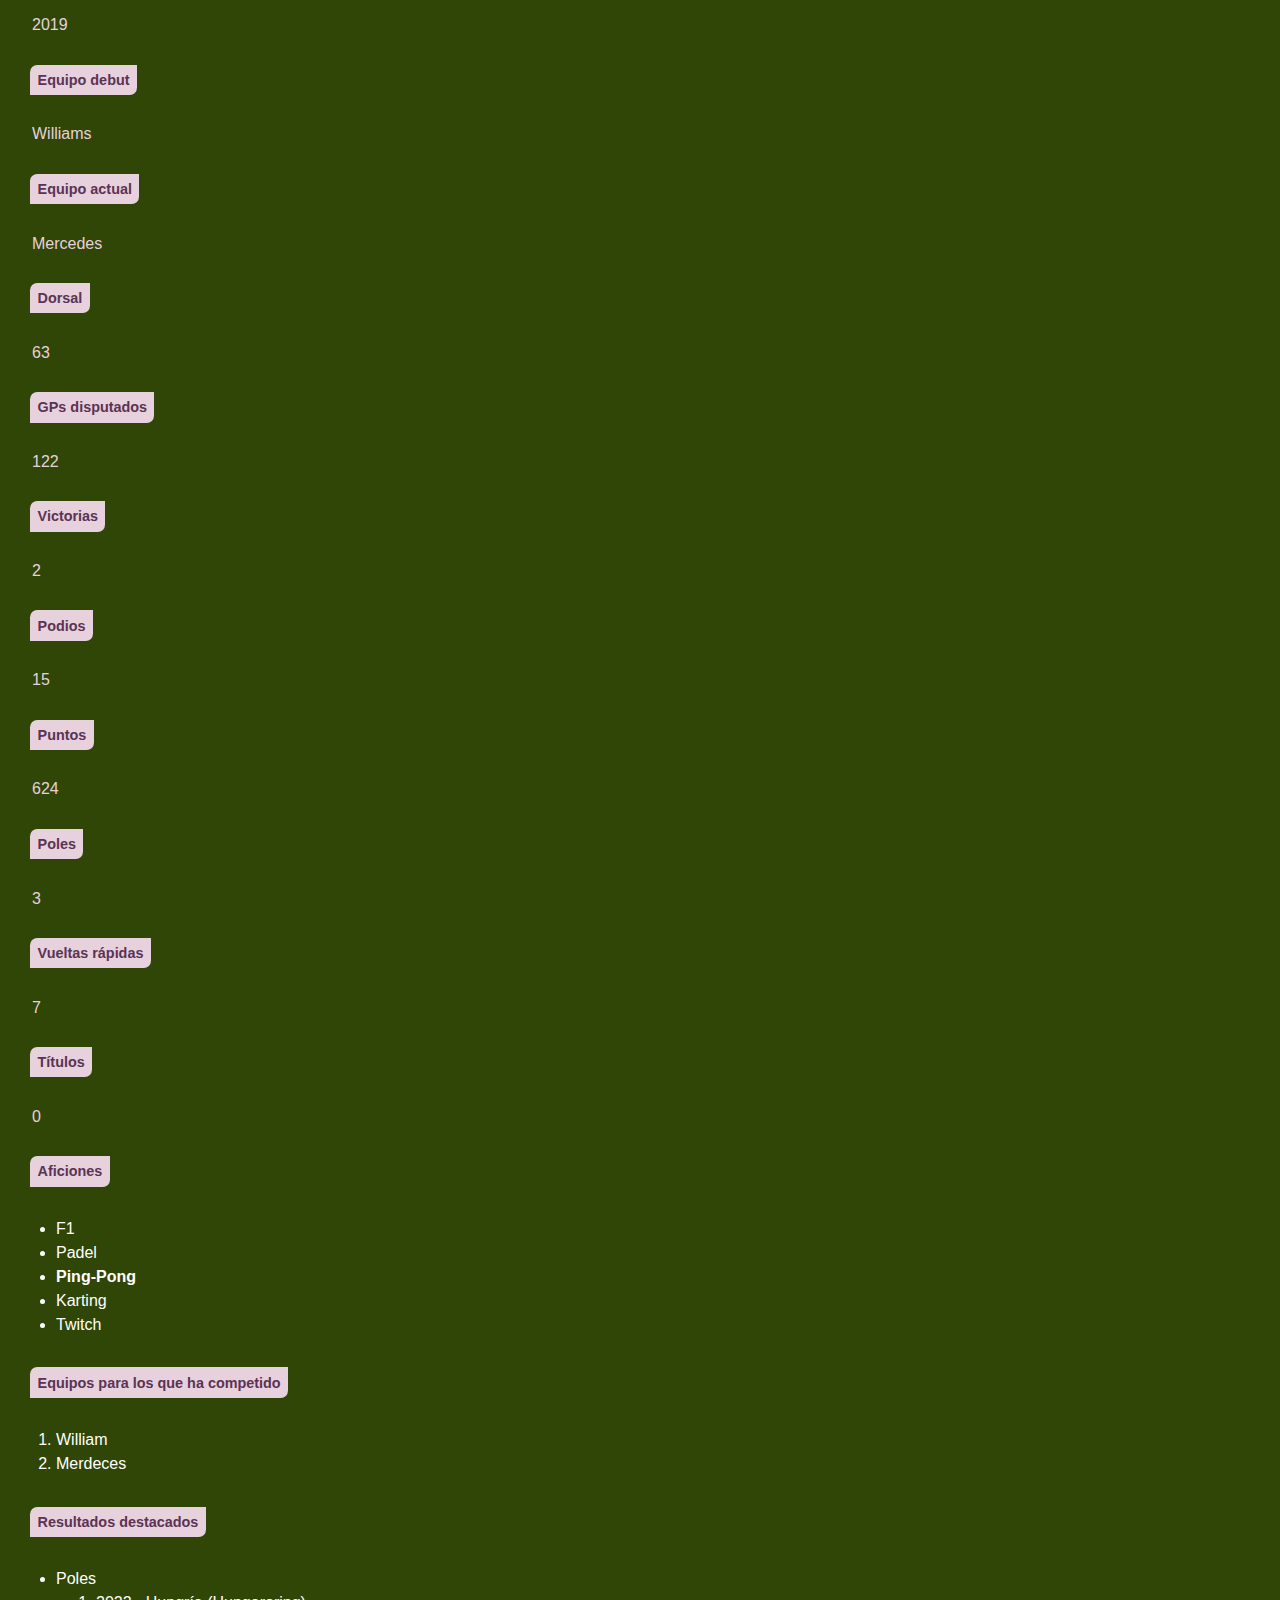
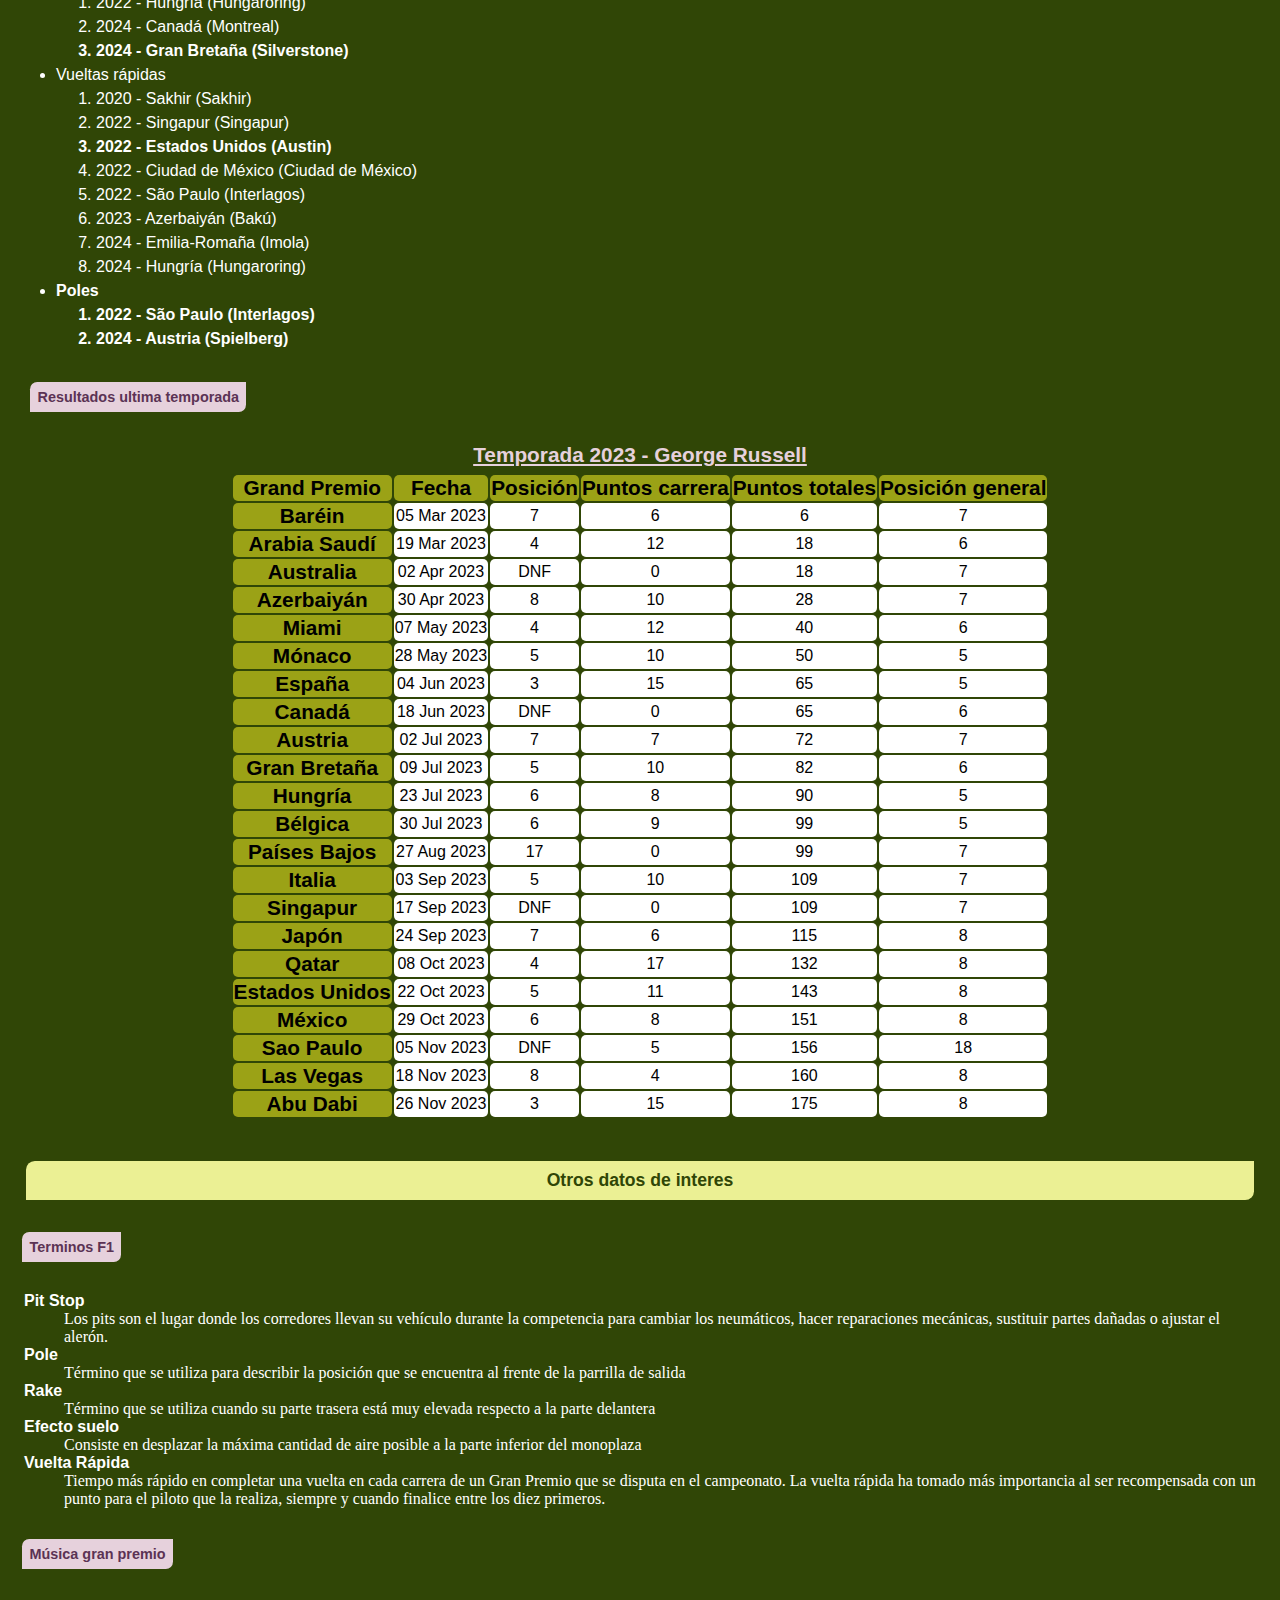
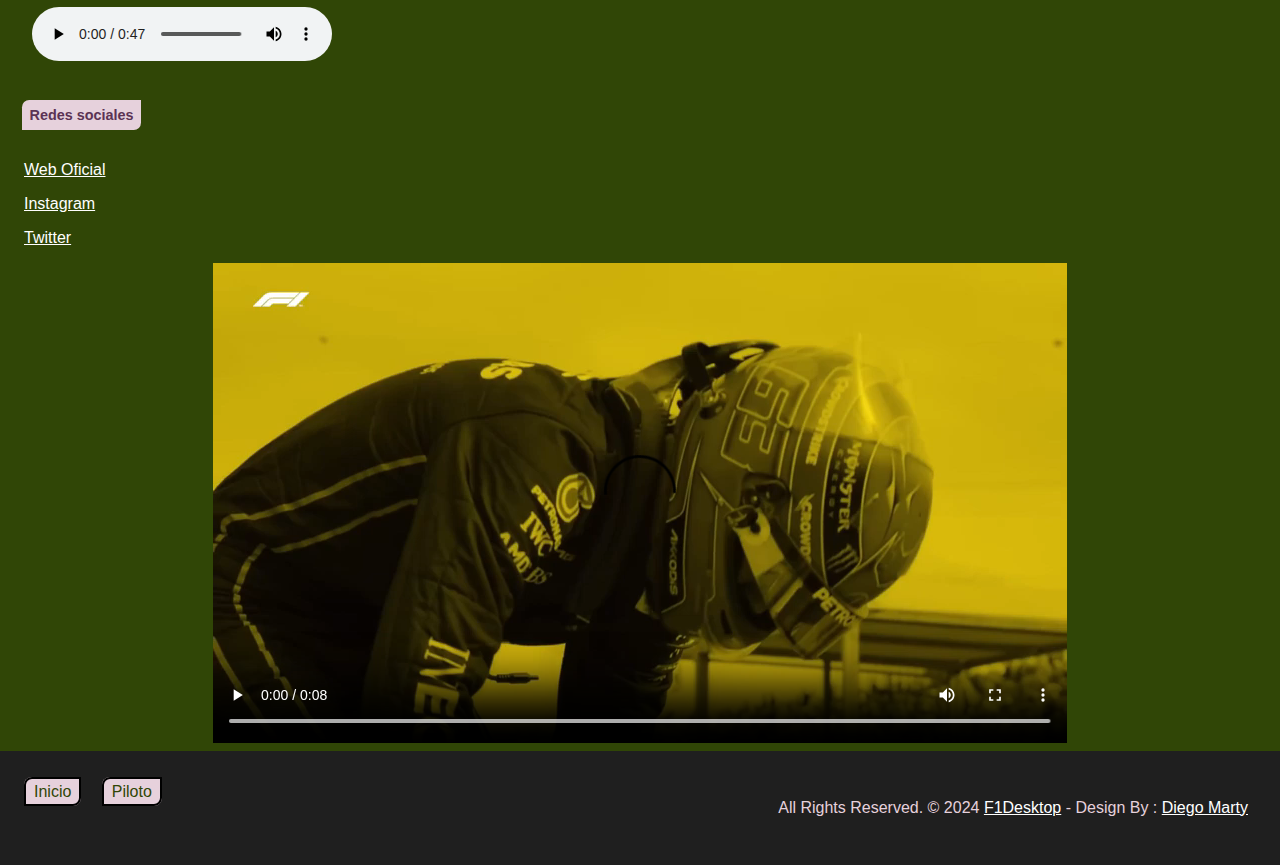
==== commit d7e2f93f: "Guardar base del p2" ====
--- a/F1Desktop/piloto.html
+++ b/F1Desktop/piloto.html
@@ -3,359 +3,375 @@
 <html lang="es">
 
 <head>
-    <meta charset="UTF-8" />
-    <meta name="author" content="Diego Martinez Menendez" />
-    <meta name="description" content="ESCRIBEME" />
+    <meta charset="UTF-8"/>
+    <meta name="author" content="Diego Martinez Menendez"/>
+    <meta name="description" content="ESCRIBEME"/>
     <meta name="keywords" content="aquí cada documento debe tener la lista
-	de las palabras clave del mismo separadas por comas" />
-    <meta name="viewport" content="width=device-width, initial-scale=1.0" />
+	de las palabras clave del mismo separadas por comas"/>
+    <meta name="viewport" content="width=device-width, initial-scale=1.0"/>
     <title>F1 Desktop - Piloto</title>
-    <link rel="stylesheet" type="text/css" href="estilo/estilo.css" />
+    <link rel="stylesheet" type="text/css" href="estilo/estilo.css"/>
+    <link rel="stylesheet" type="text/css" href="estilo/layout.css"/>
 </head>
 
 <body>
 <!-- Datos con el contenidos que aparece en el navegador -->
-<h1>F1 Desktop</h1>
-<nav>
-    <a href="index.html" accesskey="i">Inicio</a>
-    <a href="piloto.html" accesskey="p">Piloto</a>
-</nav>
-
-<p>Vamos a comentar un poco el pronostico del mundial
-    de este año</p>
-
-<h2>Piloto destacado</h2>
-<h3>George Russell</h3>
-
-<p>En esta jornada, el piloto destado es el famoso
-    britanico de la escudería Mercedes, del quien
-    profundizaremos en este apartado de la web.
-</p>
-
-<h4>Datos personales</h4>
-<h5>Nombre</h5>
-<P>George William Russell</p>
-<h5>Nacionalidad</h5>
-<p>Gran Bretaña</p>
-<h5>Ciudad nacimiento</h5>
-<p>King's Lynn</p>
-<h5>Fecha nacimiento</h5>
-<p>15 de febrero de 1998</p>
-<h5>Altura</h5>
-<p>186 cm</p>
-<h5>Peso</h5>
-<p>68 kg</p>
-
-<picture>
-    <source type="image/jpg" media="(max-width: 465px)"
-            srcset="multimedia/imagenes/FotoRussell-25x100.jpg" />
-    <source type="image/jpg" media="(max-width: 799px)"
-            srcset="multimedia/imagenes/FotoRussell-50x100.jpg" />
-    <source type="image/jpg" media="(min-width: 800px)" srcset="multimedia/imagenes/FotoRussell.jpg" />
-    <img src="multimedia/imagenes/FotoRussell.jpg" alt="Foto de Russell" />
-</picture>
-
-<h4>Carrera deportiva</h4>
-<h5>Debut</h5>
-<p>2019</p>
-<h5>Equipo debut</h5>
-<p>Williams</p>
-<h5>Equipo actual</h5>
-<p>Merdeces</p>
-<h5>Dorsal</h5>
-<p>63</p>
-<h5>GPs disputados</h5>
-<p>122</p>
-<h5>Victorias</h5>
-<p>2</p>
-<h5>Podios</h5>
-<p>15</p>
-<h5>Puntos</h5>
-<p>624</p>
-<h5>Poles</h5>
-<p>3</p>
-<h5>Vueltas rápidas</h5>
-<p>7</p>
-<h5>Títulos</h5>
-<p>0</p>
-
-<h4>Otros datos de interes</h4>
-<h5>Aficiones</h5>
-<ul>
-    <li>F1</li>
-    <li>Padel</li>
-    <li>Ping-Pong</li>
-    <li>Karting</li>
-    <li>Twitch</li>
-</ul>
-<h5>Equipos para los que ha competido</h5>
-<ol>
-    <li>William</li>
-    <li>Merdeces</li>
-</ol>
-<h5>Terminos F1</h5>
-<dl>
-    <dt>Pit Stop</dt>
-    <dd>Los pits son el lugar donde los corredores
-        llevan su vehículo durante la competencia
-        para cambiar los neumáticos, hacer
-        reparaciones mecánicas, sustituir partes
-        dañadas o ajustar el alerón.</dd>
-    <dt>Pole</dt>
-    <dd>Término que se utiliza para describir la
-        posición que se encuentra al frente de la
-        parrilla de salida</dd>
-    <dt>Rake</dt>
-    <dd>Término que se utiliza cuando su parte
-        trasera está muy elevada respecto a la parte
-        delantera</dd>
-    <dt>Efecto suelo</dt>
-    <dd>Consiste en desplazar la máxima cantidad de
-        aire posible a la parte inferior del monoplaza</dd>
-    <dt>Vuelta Rápida</dt>
-    <dd>Tiempo más rápido en completar una vuelta en
-        cada carrera de un Gran Premio que se disputa
-        en el campeonato. La vuelta rápida ha tomado
-        más importancia al ser recompensada con un
-        punto para el piloto que la realiza, siempre
-        y cuando finalice entre los diez primeros. </dd>
-</dl>
-<h5>Música gran premio</h5>
-<audio controls loop>
-    <source src="multimedia/audios/intro-f1-2024.mp3" type="audio/mpeg">
-    <source src="multimedia/audios/intro-f1-2024.wav" type="audio/wav">
-    <source src="multimedia/audios/intro-f1-2024.ogg" type="audio/ogg">
-</audio>
-<h5>Resultados destacados</h5>
-<ul>
-    <li>Poles</li>
-    <ul>
+<header>
+    <h1>F1 Desktop</h1>
+    <nav>
+        <a href="index.html" accesskey="i">Inicio</a>
+        <a href="piloto.html" accesskey="p">Piloto</a>
+    </nav>
+</header>
+<article>
+    <h2>Piloto destacado</h2>
+    <h3>George Russell</h3>
+
+    <p>En esta jornada, el piloto destado es el famoso
+        britanico de la escudería Mercedes, del quien
+        profundizaremos en este apartado de la web.
+    </p>
+
+    <h4>Datos personales</h4>
+    <h5>Nombre</h5>
+    <P>George William Russell</p>
+    <h5>Nacionalidad</h5>
+    <p>Gran Bretaña</p>
+    <h5>Ciudad nacimiento</h5>
+    <p>King's Lynn</p>
+    <h5>Fecha nacimiento</h5>
+    <p>15 de febrero de 1998</p>
+    <h5>Altura</h5>
+    <p>186 cm</p>
+    <h5>Peso</h5>
+    <p>68 kg</p>
+
+    <picture>
+        <source type="image/jpg" media="(max-width: 465px)"
+                srcset="multimedia/imagenes/FotoRussell-25x100.jpg"/>
+        <source type="image/jpg" media="(max-width: 799px)"
+                srcset="multimedia/imagenes/FotoRussell-50x100.jpg"/>
+        <source type="image/jpg" media="(min-width: 800px)" srcset="multimedia/imagenes/FotoRussell.jpg"/>
+        <img src="multimedia/imagenes/FotoRussell.jpg" alt="Foto de Russell"/>
+    </picture>
+        <h4>Carrera deportiva</h4>
+            <h5>Debut</h5>
+            <p>2019</p>
+
+            <h5>Equipo debut</h5>
+            <p>Williams</p>
+            <h5>Equipo actual</h5>
+            <p>Mercedes</p>
+            <h5>Dorsal</h5>
+            <p>63</p>
+            <h5>GPs disputados</h5>
+            <p>122</p>
+            <h5>Victorias</h5>
+            <p>2</p>
+            <h5>Podios</h5>
+            <p>15</p>
+            <h5>Puntos</h5>
+            <p>624</p>
+            <h5>Poles</h5>
+            <p>3</p>
+            <h5>Vueltas rápidas</h5>
+            <p>7</p>
+            <h5>Títulos</h5>
+            <p>0</p>
+        <h5>Aficiones</h5>
+        <ul>
+            <li>F1</li>
+            <li>Padel</li>
+            <li>Ping-Pong</li>
+            <li>Karting</li>
+            <li>Twitch</li>
+        </ul>
+        <h5>Equipos para los que ha competido</h5>
         <ol>
-            <li>2022 - Hungría (Hungaroring)</li>
-            <li>2024 - Canadá (Montreal)</li>
-            <li>2024 - Gran Bretaña (Silverstone)</li>
+            <li>William</li>
+            <li>Merdeces</li>
         </ol>
-    </ul>
-    <li>Vueltas rápidas</li>
-    <ul>
-        <ol>
-            <li>2020 - Sakhir (Sakhir)</li>
-            <li>2022 - Singapur (Singapur)</li>
-            <li>2022 - Estados Unidos (Austin)</li>
-            <li>2022 - Ciudad de México (Ciudad de México)</li>
-            <li>2022 - São Paulo (Interlagos)</li>
-            <li>2023 - Azerbaiyán (Bakú)</li>
-            <li>2024 - Emilia-Romaña (Imola)</li>
-            <li>2024 - Hungría (Hungaroring)</li>
-        </ol>
-    </ul>
-    <li>Poles</li>
-    <ul>
-        <ol>
-            <li>2022 - São Paulo (Interlagos)</li>
-            <li>2024 - Austria (Spielberg)</li>
-        </ol>
-    </ul>
-</ul>
-<h5>Resultados ultima temporada</h5>
-<table>
-    <caption>Temporada 2023 - George Russell</caption>
-    <thead>
-    <tr>
-        <th scope="col" id="gp">Grand Premio</th>
-        <th scope="col" id="date">Fecha</th>
-        <th scope="col" id="p">Posición</th>
-        <th scope="col" id="pc">Puntos carrera</th>
-        <th scope="col" id="pt">Puntos totales</th>
-        <th scope="col" id="pg">Posición general</th>
-    </tr>
-    <tbody>
-    <tr>
-        <th scope="row" id="Bahrain" headers="gp">Baréin </th>
-        <td headers="Bahrain date">05 Mar 2023 </td>
-        <td headers="Bahrain p">7</td>
-        <td headers="Bahrain pc">6</td>
-        <td headers="Bahrain pt">6</td>
-        <td headers="Bahrain pg">7</td>
-    </tr>
-    <tr>
-        <th scope="row" id="Saudi Arabia" headers="gp">Arabia Saudí </th>
-        <td headers="Saudi Arabia date">19 Mar 2023</td>
-        <td headers="Saudi Arabia p">4</td>
-        <td headers="Saudi Arabia pc">12</td>
-        <td headers="Saudi Arabia pt">18</td>
-        <td headers="Saudi Arabia pg">6</td>
-    </tr>
-    <tr>
-        <th scope="row" id="Australia" headers="gp">Australia </th>
-        <td headers="Australia date">02 Apr 2023 </td>
-        <td headers="Australia p">DNF</td>
-        <td headers="Australia pc">0</td>
-        <td headers="Australia pt">18</td>
-        <td headers="Australia pg">7</td>
-    </tr>
-    <tr>
-        <th scope="row" id="Azerbaijan" headers="gp">Azerbaiyán </th>
-        <td headers="Azerbaijan date">30 Apr 2023 </td>
-        <td headers="Azerbaijan p">8</td>
-        <td headers="Azerbaijan pc">10</td>
-        <td headers="Azerbaijan pt">28</td>
-        <td headers="Azerbaijan pg">7</td>
-    </tr>
-    <tr>
-        <th scope="row" id="Miami" headers="gp">Miami </th>
-        <td headers="Miami date">07 May 2023 </td>
-        <td headers="Miami p">4</td>
-        <td headers="Miami pc">12</td>
-        <td headers="Miami pt">40</td>
-        <td headers="Miami pg">6</td>
-    </tr>
-    <tr>
-        <th scope="row" id="Monaco" headers="gp">Mónaco </th>
-        <td headers="Monaco date">28 May 2023 </td>
-        <td headers="Monaco p">5</td>
-        <td headers="Monaco pc">10</td>
-        <td headers="Monaco pt">50</td>
-        <td headers="Monaco pg">5</td>
-    </tr>
-    <tr>
-        <th scope="row" id="Spain" headers="gp">España </th>
-        <td headers="Spain date">04 Jun 2023 </td>
-        <td headers="Spain p">3</td>
-        <td headers="Spain pc">15</td>
-        <td headers="Spain pt">65</td>
-        <td headers="Spain pg">5</td>
-    </tr>
-    <tr>
-        <th scope="row" id="Canada" headers="gp">Canadá </th>
-        <td headers="Canada date">18 Jun 2023 </td>
-        <td headers="Canada p">DNF</td>
-        <td headers="Canada pc">0</td>
-        <td headers="Canada pt">65</td>
-        <td headers="Canada pg">6</td>
-    </tr>
-    <tr>
-        <th scope="row" id="Austria" headers="gp">Austria </th>
-        <td headers="Austria date">02 Jul 2023 </td>
-        <td headers="Austria p">7</td>
-        <td headers="Austria pc">7</td>
-        <td headers="Austria pt">72</td>
-        <td headers="Austria pg">7</td>
-    </tr>
-    <tr>
-        <th scope="row" id="Great Britain" headers="gp">Gran Bretaña </th>
-        <td headers="Great Britain date">09 Jul 2023 </td>
-        <td headers="Great Britain p">5</td>
-        <td headers="Great Britain pc">10</td>
-        <td headers="Great Britain pt">82</td>
-        <td headers="Great Britain pg">6</td>
-    </tr>
-    <tr>
-        <th scope="row" id="Hungary" headers="gp">Hungría </th>
-        <td headers="Hungary date">23 Jul 2023 </td>
-        <td headers="Hungary p">6</td>
-        <td headers="Hungary pc">8</td>
-        <td headers="Hungary pt">90</td>
-        <td headers="Hungary pg">5</td>
-    </tr>
-    <tr>
-        <th scope="row" id="Belgium" headers="gp">Bélgica </th>
-        <td headers="Belgium date">30 Jul 2023 </td>
-        <td headers="Belgium p">6</td>
-        <td headers="Belgium pc">9</td>
-        <td headers="Belgium pt">99</td>
-        <td headers="Belgium pg">5</td>
-    </tr>
-    <tr>
-        <th scope="row" id="Netherlands" headers="gp">Países Bajos </th>
-        <td headers="Netherlands date">27 Aug 2023 </td>
-        <td headers="Netherlands p">17</td>
-        <td headers="Netherlands pc">0</td>
-        <td headers="Netherlands pt">99</td>
-        <td headers="Netherlands pg">7</td>
-    </tr>
-    <tr>
-        <th scope="row" id="Italy" headers="gp">Italia </th>
-        <td headers="Italy date">03 Sep 2023 </td>
-        <td headers="Italy p">5</td>
-        <td headers="Italy pc">10</td>
-        <td headers="Italy pt">109</td>
-        <td headers="Italy pg">7</td>
-    </tr>
-    <tr>
-        <th scope="row" id="Singapore" headers="gp">Singapur </th>
-        <td headers="Singapore date">17 Sep 2023 </td>
-        <td headers="Singapore p">DNF</td>
-        <td headers="Singapore pc">0</td>
-        <td headers="Singapore pt">109</td>
-        <td headers="Singapore pg">7</td>
-    </tr>
-    <tr>
-        <th scope="row" id="Japan" headers="gp">Japón </th>
-        <td headers="Japan date">24 Sep 2023 </td>
-        <td headers="Japan p">7</td>
-        <td headers="Japan pc">6</td>
-        <td headers="Japan pt">115</td>
-        <td headers="Japan pg">8</td>
-    </tr>
-    <tr>
-        <th scope="row" id="Qatar" headers="gp">Qatar </th>
-        <td headers="Qatar date">08 Oct 2023 </td>
-        <td headers="Qatar p">4</td>
-        <td headers="Qatar pc">17</td>
-        <td headers="Qatar pt">132</td>
-        <td headers="Qatar pg">8</td>
-    </tr>
-    <tr>
-        <th scope="row" id="United States" headers="gp">Estados Unidos </th>
-        <td headers="United States date">22 Oct 2023 </td>
-        <td headers="United States p">5</td>
-        <td headers="United States pc">11</td>
-        <td headers="United States pt">143</td>
-        <td headers="United States pg">8</td>
-    </tr>
-    <tr>
-        <th scope="row" id="Mexico" headers="gp">México </th>
-        <td headers="Mexico date">29 Oct 2023 </td>
-        <td headers="Mexico p">6</td>
-        <td headers="Mexico pc">8</td>
-        <td headers="Mexico pt">151</td>
-        <td headers="Mexico pg">8</td>
-    </tr>
-    <tr>
-        <th scope="row" id="Brazil" headers="gp">Sao Paulo </th>
-        <td headers="Brazil date">05 Nov 2023 </td>
-        <td headers="Brazil p">DNF</td>
-        <td headers="Brazil pc">5</td>
-        <td headers="Brazil pt">156</td>
-        <td headers="Brazil pg">18</td>
-    </tr>
-    <tr>
-        <th scope="row" id="Las Vegas" headers="gp">Las Vegas </th>
-        <td headers="Las Vegas date">18 Nov 2023 </td>
-        <td headers="Las Vegas p">8</td>
-        <td headers="Las Vegas pc">4</td>
-        <td headers="Las Vegas pt">160</td>
-        <td headers="Las Vegas pg">8</td>
-    </tr>
-    <tr>
-        <th scope="row" id="Abu Dhabi" headers="gp">Abu Dabi </th>
-        <td headers="Abu Dhabi date">26 Nov 2023 </td>
-        <td headers="Abu Dhabi p">3</td>
-        <td headers="Abu Dhabi pc">15</td>
-        <td headers="Abu Dhabi pt">175</td>
-        <td headers="Abu Dhabi pg">8</td>
-    </tr>
-</table>
-<h5>Redes sociales</h5>
-<p> <a href="https://www.georgerussell63.com/">Web Oficial</a> </p>
-<p> <a href="https://www.instagram.com/georgerussell63">Instagram</a> </p>
-<p> <a href="https://twitter.com/GeorgeRussell63">Twitter</a> </p>
-<video controls preload="auto">
-    <source type="video/mp4" src="multimedia/videos/meme.mp4" />
-</video>
+        <h5>Resultados destacados</h5>
+        <ul>
+            <li>Poles
+                <ol>
+                    <li>2022 - Hungría (Hungaroring)</li>
+                    <li>2024 - Canadá (Montreal)</li>
+                    <li>2024 - Gran Bretaña (Silverstone)</li>
+                </ol>
+            </li>
+            <li>Vueltas rápidas
+                <ol>
+                    <li>2020 - Sakhir (Sakhir)</li>
+                    <li>2022 - Singapur (Singapur)</li>
+                    <li>2022 - Estados Unidos (Austin)</li>
+                    <li>2022 - Ciudad de México (Ciudad de México)</li>
+                    <li>2022 - São Paulo (Interlagos)</li>
+                    <li>2023 - Azerbaiyán (Bakú)</li>
+                    <li>2024 - Emilia-Romaña (Imola)</li>
+                    <li>2024 - Hungría (Hungaroring)</li>
+                </ol>
+            </li>
+            <li>Poles
+                <ol>
+                    <li>2022 - São Paulo (Interlagos)</li>
+                    <li>2024 - Austria (Spielberg)</li>
+                </ol>
+            </li>
+        </ul>
+    <h5>Resultados ultima temporada</h5>
+    <table>
+        <caption>Temporada 2023 - George Russell</caption>
+        <thead>
+        <tr>
+            <th scope="col" id="gp">Grand Premio</th>
+            <th scope="col" id="date">Fecha</th>
+            <th scope="col" id="p">Posición</th>
+            <th scope="col" id="pc">Puntos carrera</th>
+            <th scope="col" id="pt">Puntos totales</th>
+            <th scope="col" id="pg">Posición general</th>
+        </tr>
+        <tbody>
+        <tr>
+            <th scope="row" id="Bahrain" headers="gp">Baréin</th>
+            <td headers="Bahrain date">05 Mar 2023</td>
+            <td headers="Bahrain p">7</td>
+            <td headers="Bahrain pc">6</td>
+            <td headers="Bahrain pt">6</td>
+            <td headers="Bahrain pg">7</td>
+        </tr>
+        <tr>
+            <th scope="row" id="Saudi Arabia" headers="gp">Arabia Saudí</th>
+            <td headers="Saudi Arabia date">19 Mar 2023</td>
+            <td headers="Saudi Arabia p">4</td>
+            <td headers="Saudi Arabia pc">12</td>
+            <td headers="Saudi Arabia pt">18</td>
+            <td headers="Saudi Arabia pg">6</td>
+        </tr>
+        <tr>
+            <th scope="row" id="Australia" headers="gp">Australia</th>
+            <td headers="Australia date">02 Apr 2023</td>
+            <td headers="Australia p">DNF</td>
+            <td headers="Australia pc">0</td>
+            <td headers="Australia pt">18</td>
+            <td headers="Australia pg">7</td>
+        </tr>
+        <tr>
+            <th scope="row" id="Azerbaijan" headers="gp">Azerbaiyán</th>
+            <td headers="Azerbaijan date">30 Apr 2023</td>
+            <td headers="Azerbaijan p">8</td>
+            <td headers="Azerbaijan pc">10</td>
+            <td headers="Azerbaijan pt">28</td>
+            <td headers="Azerbaijan pg">7</td>
+        </tr>
+        <tr>
+            <th scope="row" id="Miami" headers="gp">Miami</th>
+            <td headers="Miami date">07 May 2023</td>
+            <td headers="Miami p">4</td>
+            <td headers="Miami pc">12</td>
+            <td headers="Miami pt">40</td>
+            <td headers="Miami pg">6</td>
+        </tr>
+        <tr>
+            <th scope="row" id="Monaco" headers="gp">Mónaco</th>
+            <td headers="Monaco date">28 May 2023</td>
+            <td headers="Monaco p">5</td>
+            <td headers="Monaco pc">10</td>
+            <td headers="Monaco pt">50</td>
+            <td headers="Monaco pg">5</td>
+        </tr>
+        <tr>
+            <th scope="row" id="Spain" headers="gp">España</th>
+            <td headers="Spain date">04 Jun 2023</td>
+            <td headers="Spain p">3</td>
+            <td headers="Spain pc">15</td>
+            <td headers="Spain pt">65</td>
+            <td headers="Spain pg">5</td>
+        </tr>
+        <tr>
+            <th scope="row" id="Canada" headers="gp">Canadá</th>
+            <td headers="Canada date">18 Jun 2023</td>
+            <td headers="Canada p">DNF</td>
+            <td headers="Canada pc">0</td>
+            <td headers="Canada pt">65</td>
+            <td headers="Canada pg">6</td>
+        </tr>
+        <tr>
+            <th scope="row" id="Austria" headers="gp">Austria</th>
+            <td headers="Austria date">02 Jul 2023</td>
+            <td headers="Austria p">7</td>
+            <td headers="Austria pc">7</td>
+            <td headers="Austria pt">72</td>
+            <td headers="Austria pg">7</td>
+        </tr>
+        <tr>
+            <th scope="row" id="Great Britain" headers="gp">Gran Bretaña</th>
+            <td headers="Great Britain date">09 Jul 2023</td>
+            <td headers="Great Britain p">5</td>
+            <td headers="Great Britain pc">10</td>
+            <td headers="Great Britain pt">82</td>
+            <td headers="Great Britain pg">6</td>
+        </tr>
+        <tr>
+            <th scope="row" id="Hungary" headers="gp">Hungría</th>
+            <td headers="Hungary date">23 Jul 2023</td>
+            <td headers="Hungary p">6</td>
+            <td headers="Hungary pc">8</td>
+            <td headers="Hungary pt">90</td>
+            <td headers="Hungary pg">5</td>
+        </tr>
+        <tr>
+            <th scope="row" id="Belgium" headers="gp">Bélgica</th>
+            <td headers="Belgium date">30 Jul 2023</td>
+            <td headers="Belgium p">6</td>
+            <td headers="Belgium pc">9</td>
+            <td headers="Belgium pt">99</td>
+            <td headers="Belgium pg">5</td>
+        </tr>
+        <tr>
+            <th scope="row" id="Netherlands" headers="gp">Países Bajos</th>
+            <td headers="Netherlands date">27 Aug 2023</td>
+            <td headers="Netherlands p">17</td>
+            <td headers="Netherlands pc">0</td>
+            <td headers="Netherlands pt">99</td>
+            <td headers="Netherlands pg">7</td>
+        </tr>
+        <tr>
+            <th scope="row" id="Italy" headers="gp">Italia</th>
+            <td headers="Italy date">03 Sep 2023</td>
+            <td headers="Italy p">5</td>
+            <td headers="Italy pc">10</td>
+            <td headers="Italy pt">109</td>
+            <td headers="Italy pg">7</td>
+        </tr>
+        <tr>
+            <th scope="row" id="Singapore" headers="gp">Singapur</th>
+            <td headers="Singapore date">17 Sep 2023</td>
+            <td headers="Singapore p">DNF</td>
+            <td headers="Singapore pc">0</td>
+            <td headers="Singapore pt">109</td>
+            <td headers="Singapore pg">7</td>
+        </tr>
+        <tr>
+            <th scope="row" id="Japan" headers="gp">Japón</th>
+            <td headers="Japan date">24 Sep 2023</td>
+            <td headers="Japan p">7</td>
+            <td headers="Japan pc">6</td>
+            <td headers="Japan pt">115</td>
+            <td headers="Japan pg">8</td>
+        </tr>
+        <tr>
+            <th scope="row" id="Qatar" headers="gp">Qatar</th>
+            <td headers="Qatar date">08 Oct 2023</td>
+            <td headers="Qatar p">4</td>
+            <td headers="Qatar pc">17</td>
+            <td headers="Qatar pt">132</td>
+            <td headers="Qatar pg">8</td>
+        </tr>
+        <tr>
+            <th scope="row" id="United States" headers="gp">Estados Unidos</th>
+            <td headers="United States date">22 Oct 2023</td>
+            <td headers="United States p">5</td>
+            <td headers="United States pc">11</td>
+            <td headers="United States pt">143</td>
+            <td headers="United States pg">8</td>
+        </tr>
+        <tr>
+            <th scope="row" id="Mexico" headers="gp">México</th>
+            <td headers="Mexico date">29 Oct 2023</td>
+            <td headers="Mexico p">6</td>
+            <td headers="Mexico pc">8</td>
+            <td headers="Mexico pt">151</td>
+            <td headers="Mexico pg">8</td>
+        </tr>
+        <tr>
+            <th scope="row" id="Brazil" headers="gp">Sao Paulo</th>
+            <td headers="Brazil date">05 Nov 2023</td>
+            <td headers="Brazil p">DNF</td>
+            <td headers="Brazil pc">5</td>
+            <td headers="Brazil pt">156</td>
+            <td headers="Brazil pg">18</td>
+        </tr>
+        <tr>
+            <th scope="row" id="Las Vegas" headers="gp">Las Vegas</th>
+            <td headers="Las Vegas date">18 Nov 2023</td>
+            <td headers="Las Vegas p">8</td>
+            <td headers="Las Vegas pc">4</td>
+            <td headers="Las Vegas pt">160</td>
+            <td headers="Las Vegas pg">8</td>
+        </tr>
+        <tr>
+            <th scope="row" id="Abu Dhabi" headers="gp">Abu Dabi</th>
+            <td headers="Abu Dhabi date">26 Nov 2023</td>
+            <td headers="Abu Dhabi p">3</td>
+            <td headers="Abu Dhabi pc">15</td>
+            <td headers="Abu Dhabi pt">175</td>
+            <td headers="Abu Dhabi pg">8</td>
+        </tr>
+    </table>
+</article>
+<aside>
+    <h4>Otros datos de interes</h4>
+
+
+    <h5>Terminos F1</h5>
+    <dl>
+        <dt>Pit Stop</dt>
+        <dd>Los pits son el lugar donde los corredores
+            llevan su vehículo durante la competencia
+            para cambiar los neumáticos, hacer
+            reparaciones mecánicas, sustituir partes
+            dañadas o ajustar el alerón.
+        </dd>
+        <dt>Pole</dt>
+        <dd>Término que se utiliza para describir la
+            posición que se encuentra al frente de la
+            parrilla de salida
+        </dd>
+        <dt>Rake</dt>
+        <dd>Término que se utiliza cuando su parte
+            trasera está muy elevada respecto a la parte
+            delantera
+        </dd>
+        <dt>Efecto suelo</dt>
+        <dd>Consiste en desplazar la máxima cantidad de
+            aire posible a la parte inferior del monoplaza
+        </dd>
+        <dt>Vuelta Rápida</dt>
+        <dd>Tiempo más rápido en completar una vuelta en
+            cada carrera de un Gran Premio que se disputa
+            en el campeonato. La vuelta rápida ha tomado
+            más importancia al ser recompensada con un
+            punto para el piloto que la realiza, siempre
+            y cuando finalice entre los diez primeros.
+        </dd>
+    </dl>
+    <h5>Música gran premio</h5>
+    <audio controls loop>
+        <source src="multimedia/audios/intro-f1-2024.mp3" type="audio/mpeg">
+        <source src="multimedia/audios/intro-f1-2024.wav" type="audio/wav">
+        <source src="multimedia/audios/intro-f1-2024.ogg" type="audio/ogg">
+    </audio>
+    <h5>Redes sociales</h5>
+    <p><a href="https://www.georgerussell63.com/">Web Oficial</a></p>
+    <p><a href="https://www.instagram.com/georgerussell63">Instagram</a></p>
+    <p><a href="https://twitter.com/GeorgeRussell63">Twitter</a></p>
+    <video controls preload="auto">
+        <source type="video/mp4" src="multimedia/videos/meme.mp4"/>
+    </video>
+</aside>
+
+
 <footer>
-    <p>Copyright © 2024 Diego Martínez</p>
+        <nav>
+            <a href="index.html" accesskey="i">Inicio</a>
+            <a href="piloto.html" accesskey="p">Piloto</a>
+        </nav>
+        <p class="footer-company-name">All Rights Reserved. &copy; 2024 <a
+                href="index.html" target="_blank">F1Desktop</a>
+            - Design By : <a href="https://github.com/diegomarty00" target="_blank">Diego Marty</a>
+        </p>
+
 </footer>
 </body>
 
--- a/F1Desktop/estilo/estilo.css
+++ b/F1Desktop/estilo/estilo.css
@@ -1,2 +1,274 @@
-/* Diego Martinez Menendez - UO270457 */
-
+/* Diego Martinez Menendez - UO270457
+
+W. White #FFFFFF
+B. Black #000000
+
+1. Olive Green #9BA216 	B
+2. Dark Green #304606 	W, 3, 4, 5
+3. Chartreuse #D6E024 	B, 2, 7
+4. Yellow Green #EBF094 B, 2, 7
+
+5. Mauve #E6D1DC 		B, 2, 7
+6. Lavender #C197D2		B
+7. Orchid #5B3354 		w, 3, 4, 5
+*/
+
+/*Especificidad: 001*/
+body {
+    font-family: Tahoma, sans-serif;
+    color: #000000;
+    background-color: #304606;
+    margin: 0;
+    display: flex;
+    flex-direction: column;
+}
+
+/*Especifidad: 001
+Controlado con el color del fondo*/
+p {
+    color: #E6D1DC;
+    margin: 1em;
+}
+
+/*Especificidad: 001*/
+main {
+    margin: 1em;
+}
+
+/*Especificidad: 001*/
+article {
+    margin: 1em;
+}
+
+
+/*Especificidad: 001*/
+h1,
+h2,
+h4 {
+    font-family: Helveltica, Verdana, sans-serif;
+    background-color: #EBF094;
+    color: #304606;
+    padding: 0.5em;
+    text-align: center;
+    border-radius: 0.5em 0;
+}
+
+/*Especificidad: 001*/
+h1 {
+    font-size: 2em;
+}
+
+/*Especificidad: 001*/
+h2 {
+    font-size: 1.7em;
+    margin: 0.5em;
+}
+
+/*Especifidad: 001*/
+h3,
+h5,
+h6 {
+    font-family: Helveltica, Verdana, sans-serif;
+    background-color: #E6D1DC;
+    color: #5B3354;
+    border-radius: 0.5em 0;
+    margin: 1em;
+    padding: 0.5em;
+    display: inline-block; /* Esto hace que el ancho se ajuste al contenido */
+    width: auto;
+}
+
+/*Especifidad: 001*/
+h3 {
+    font-size: 1.3em;
+}
+
+/*Especificidad: 001*/
+h4 {
+    font-size: 1.1em;
+    margin: 1em;
+}
+
+/*Especificidad: 001*/
+h5 {
+    font-size: 0.9em;
+}
+
+/*Especificidad: 001*/
+h6 {
+    font-size: 0.7em;
+}
+
+/*Especificidad: 002*/
+section nav {
+    display: flex;
+    justify-content: center;
+    list-style-type: none;
+    flex-wrap: wrap;
+    margin: 0.5em;
+}
+
+/*Especificidad: 003*/
+section nav a {
+    padding: 0.25em 1em;
+    text-decoration: none;
+    background-color: #E6D1DC;
+    color: #304606;
+    border: 2px solid black;
+    border-radius: 0.5em 0;
+}
+
+/*Especificidad: 013*/
+section nav a:focus {
+    font-weight: bold;
+}
+
+/*Especificidad: 011*/
+section .active {
+    background-color: #EBF094;
+    color: #304606;
+    font-weight: bold;
+}
+
+/*Especifidad: 010*/
+.active {
+    color: #EBF094;
+    background-color: #304606;
+}
+
+/*Especifidad: 001*/
+video {
+    max-width: 100%;
+    height: auto;
+    display: block;
+    margin: auto;
+}
+
+/*Especifidad: 001*/
+footer {
+    text-align: right;
+    margin: 0.5em;
+}
+
+/*Especifidad: 001
+El color se le indica en los
+parametros siguientes*/
+table {
+    border-radius: 5px;
+    background-color: #304606;
+    text-align: center;
+    margin: auto;
+}
+
+/*Especifidad: 002
+Definido el background-color
+anteriormente en table*/
+table caption {
+    font-family: Helveltica, Verdana, sans-serif;
+    font-weight: bold;
+    font-style: normal;
+    text-align: center;
+    padding-top: 0.8em;
+    padding-bottom: 0.3em;
+    color: #E6D1DC;
+    font-size: 1.3em;
+    text-decoration: underline
+}
+
+/*Especifidad: 003*/
+table tr th {
+    text-align: center;
+    color: black;
+    font-size: 1.3em;
+    border-radius: 5px;
+    background-color: #9BA216;
+}
+
+/*Especifidad: 003*/
+table tr td {
+    border-radius: 5px;
+    background-color: white;
+}
+
+/*Especifidad: 001
+Definido el background-color
+anteriormente en body*/
+a {
+    color: #FFFFFF;
+}
+
+/*Especifidad: 001*/
+aside {
+    margin: 0.5em;
+}
+
+/*Especifidad: 001
+Definido el background-color
+anteriormente en body*/
+ul {
+    color: #FFFFFF;
+    font-size: 1em;
+    line-height: 1.5;
+}
+
+/*Especifidad: 012*/
+ul li:nth-child(3) {
+    font-weight: bolder;
+}
+
+/*Especifidad: 001
+Definido el background-color
+anteriormente en body*/
+ol {
+    color: #FFFFFF;
+    font-size: 1em;
+    line-height: 1.5;
+}
+
+/*Especifidad: 001
+Definido el background-color
+anteriormente en body*/
+dl {
+    display: table;
+    color: #FFFFFF;
+    margin: 0.5em;
+    padding: 0.5em;
+}
+
+/*Especifidad: 002*/
+dl dd {
+    font-size: 1em;
+    font-family: Times, Helveltica, serif;
+}
+
+/*Especifidad: 002*/
+dl dt {
+    font-size: 1em;
+    font-weight: bold;
+}
+
+/*Especifidad: 001*/
+img {
+    max-width: 100%;
+    margin-left: 1.4em;
+}
+
+/*Especifidad: 001*/
+audio {
+    display: block;
+    margin: 0.5em;
+    padding: 1em;
+}
+
+footer {
+    background-color: #1f1f1f;
+    box-sizing: border-box;
+    width: 100%;
+    margin: 0;
+    padding: 2em 1em;
+    overflow: hidden;
+    display: flex;
+    justify-content: space-between;
+}
+
+
--- a/F1Desktop/estilo/layout.css
+++ b/F1Desktop/estilo/layout.css
@@ -0,0 +1,63 @@
+/* Diego Martinez Menendez - UO270457
+
+W. White #FFFFFF
+B. Black #000000
+
+1. Olive Green #9BA216 	B
+2. Dark Green #304606 	W, 3, 4, 5
+3. Chartreuse #D6E024 	B, 2, 7
+4. Yellow Green #EBF094 B, 2, 7
+
+5. Mauve #E6D1DC 		B, 2, 7
+6. Lavender #C197D2		B
+7. Orchid #5B3354 		w, 3, 4, 5
+*/
+
+/*Especificidad: 001*/
+header {
+    /*Mirar*/
+    color: #304606;
+    background-color: #EBF094;
+    display: flex;
+    flex-direction: row;
+    align-items: center;
+    justify-content: space-between;
+
+}
+
+/*Especificidad: 011*/
+header.h1{
+    font-family: Helveltica, Verdana, sans-serif;
+    background-color: #EBF094;
+    color: #304606;
+    padding: 0.5em;
+    text-align: center;
+    border-radius: 0.5em 0em;
+    font-size: 2em;
+}
+
+/*Especificidad: 001*/
+header.nav {
+    overflow: hidden;
+    text-align: right;
+    display: flex;
+    justify-content: flex-end;
+    flex-wrap: wrap;
+}
+
+/*Especificidad: 002*/
+nav a {
+    font-size: 1em;
+    margin: 0.5em;
+    padding: 0.25em 0.5em;
+    text-decoration: none;
+    background-color: #E6D1DC;
+    color: #304606;
+    border: 2px solid black;
+    border-radius: 0.5em 0;
+}
+
+/*Especificidad: 012*/
+nav a:focus {
+    font-weight: bold;
+}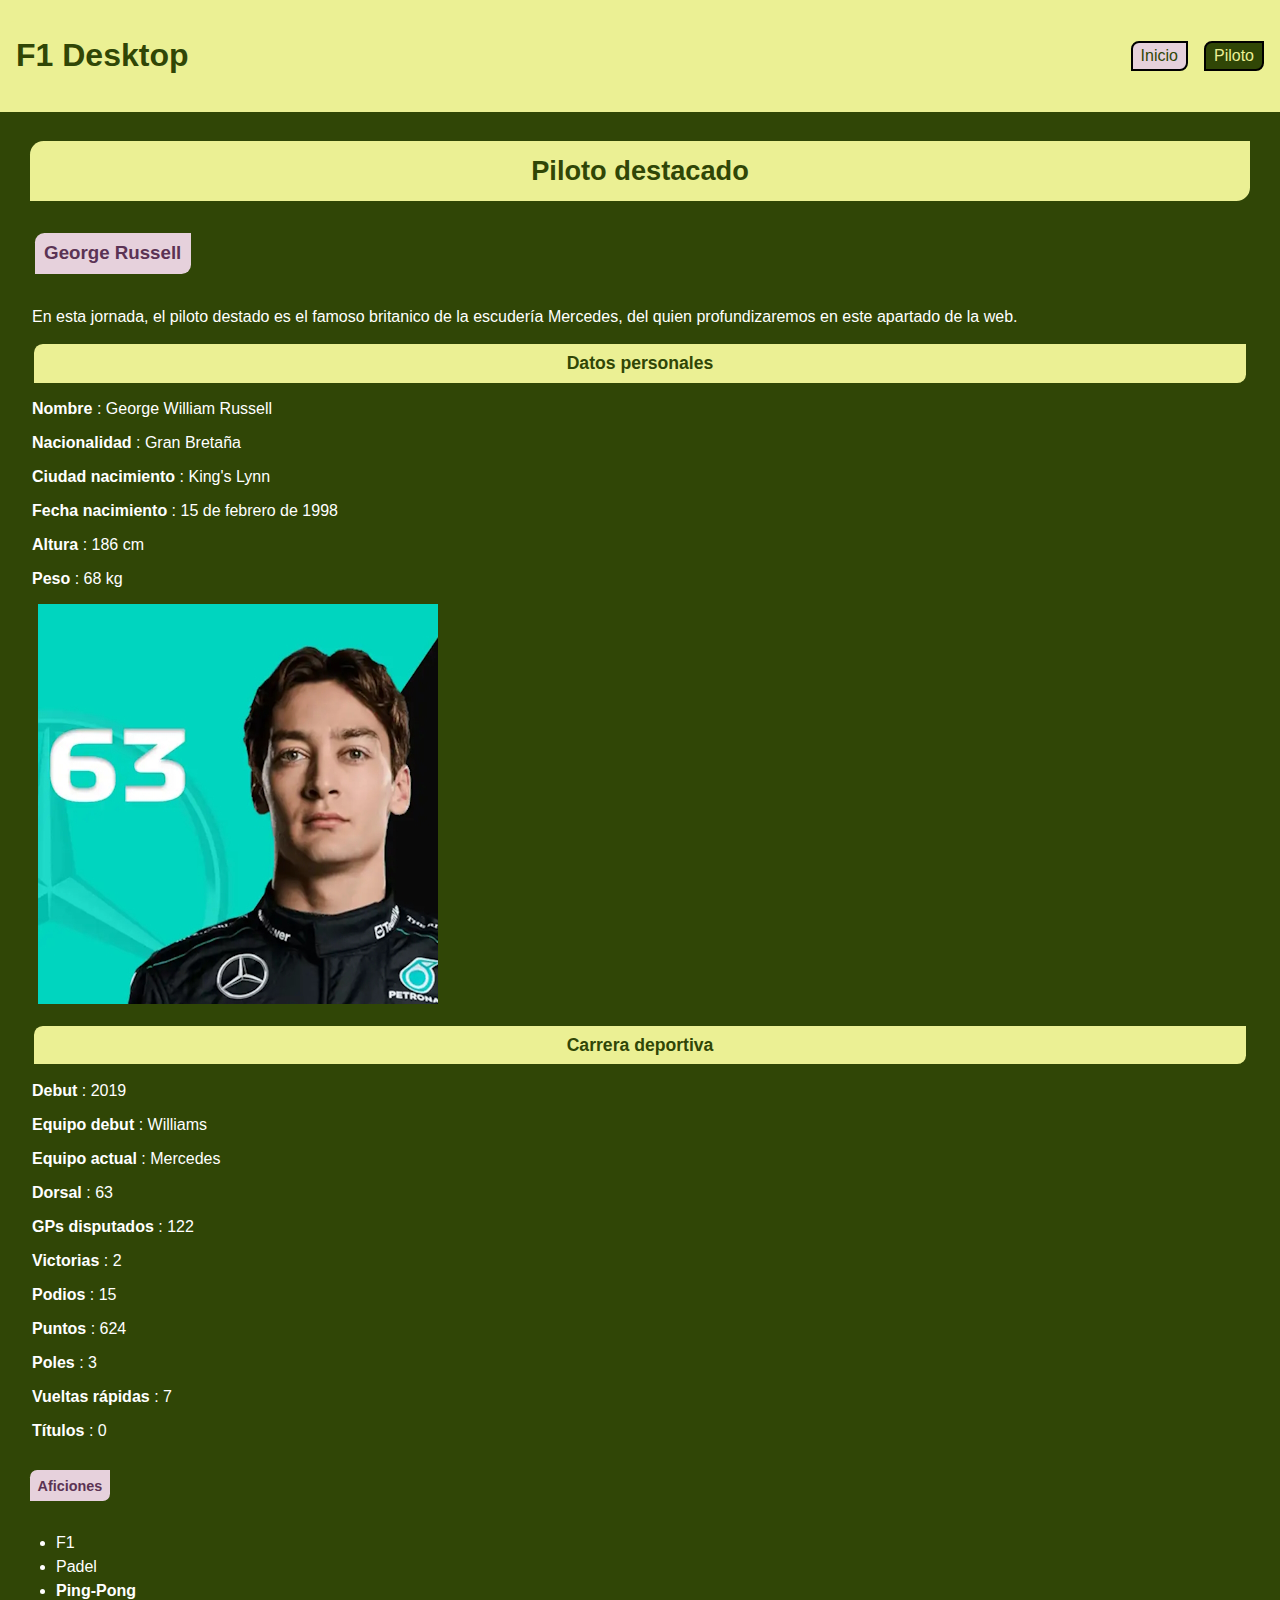
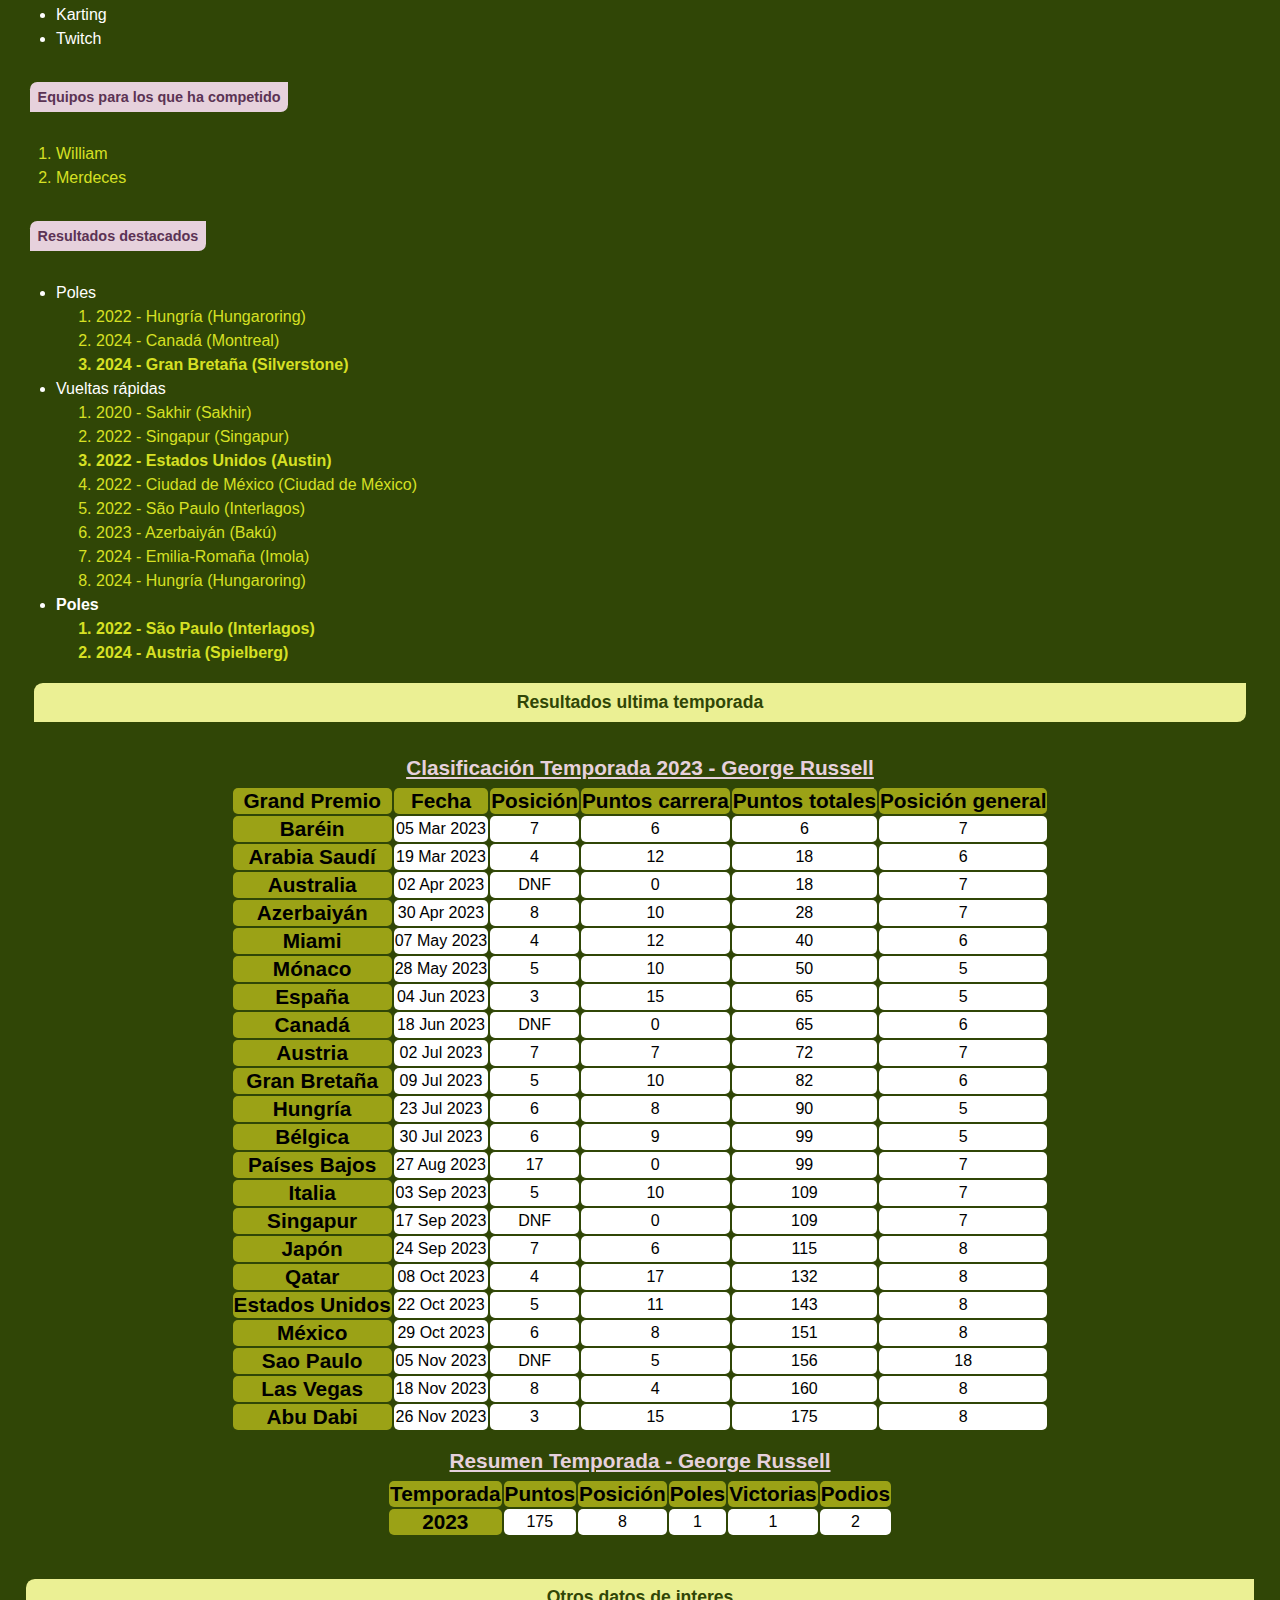
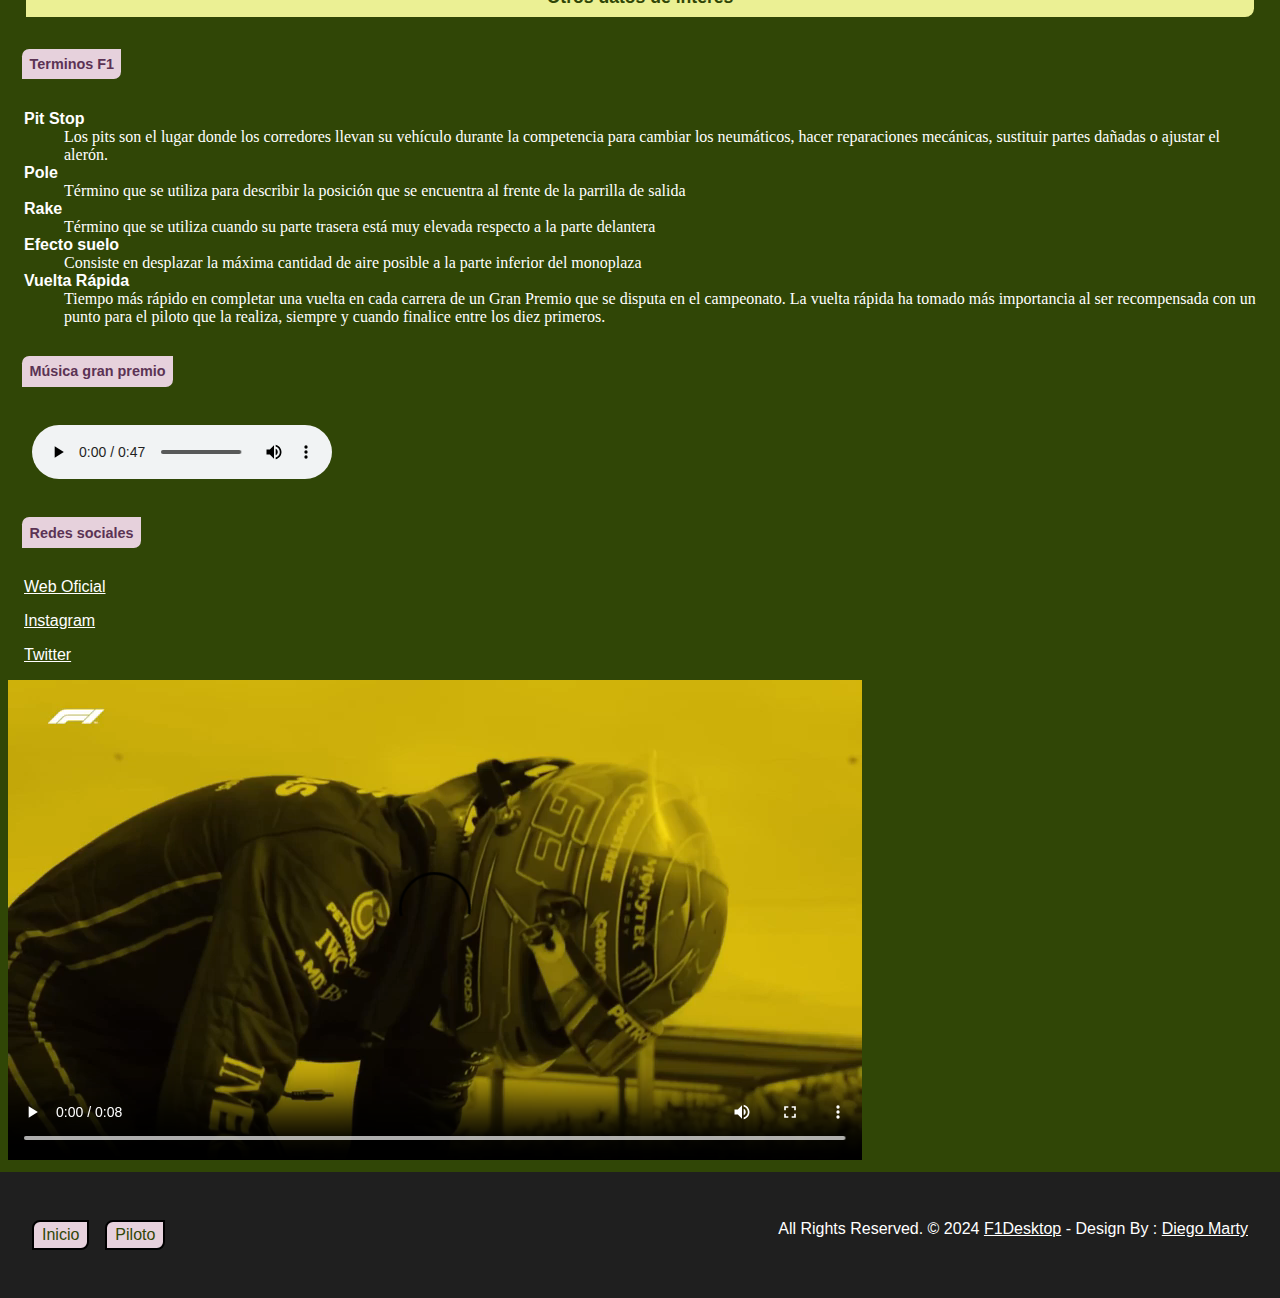
==== commit 0d40407f: "Guardar base p3" ====
--- a/F1Desktop/piloto.html
+++ b/F1Desktop/piloto.html
@@ -20,7 +20,7 @@
     <h1>F1 Desktop</h1>
     <nav>
         <a href="index.html" accesskey="i">Inicio</a>
-        <a href="piloto.html" accesskey="p">Piloto</a>
+        <a href="piloto.html" class="active" accesskey="p">Piloto </a>
     </nav>
 </header>
 <article>
@@ -32,96 +32,86 @@
         profundizaremos en este apartado de la web.
     </p>
 
+
     <h4>Datos personales</h4>
-    <h5>Nombre</h5>
-    <P>George William Russell</p>
-    <h5>Nacionalidad</h5>
-    <p>Gran Bretaña</p>
-    <h5>Ciudad nacimiento</h5>
-    <p>King's Lynn</p>
-    <h5>Fecha nacimiento</h5>
-    <p>15 de febrero de 1998</p>
-    <h5>Altura</h5>
-    <p>186 cm</p>
-    <h5>Peso</h5>
-    <p>68 kg</p>
-
-    <picture>
-        <source type="image/jpg" media="(max-width: 465px)"
-                srcset="multimedia/imagenes/FotoRussell-25x100.jpg"/>
-        <source type="image/jpg" media="(max-width: 799px)"
-                srcset="multimedia/imagenes/FotoRussell-50x100.jpg"/>
-        <source type="image/jpg" media="(min-width: 800px)" srcset="multimedia/imagenes/FotoRussell.jpg"/>
-        <img src="multimedia/imagenes/FotoRussell.jpg" alt="Foto de Russell"/>
-    </picture>
-        <h4>Carrera deportiva</h4>
-            <h5>Debut</h5>
-            <p>2019</p>
-
-            <h5>Equipo debut</h5>
-            <p>Williams</p>
-            <h5>Equipo actual</h5>
-            <p>Mercedes</p>
-            <h5>Dorsal</h5>
-            <p>63</p>
-            <h5>GPs disputados</h5>
-            <p>122</p>
-            <h5>Victorias</h5>
-            <p>2</p>
-            <h5>Podios</h5>
-            <p>15</p>
-            <h5>Puntos</h5>
-            <p>624</p>
-            <h5>Poles</h5>
-            <p>3</p>
-            <h5>Vueltas rápidas</h5>
-            <p>7</p>
-            <h5>Títulos</h5>
-            <p>0</p>
-        <h5>Aficiones</h5>
-        <ul>
-            <li>F1</li>
-            <li>Padel</li>
-            <li>Ping-Pong</li>
-            <li>Karting</li>
-            <li>Twitch</li>
-        </ul>
-        <h5>Equipos para los que ha competido</h5>
-        <ol>
-            <li>William</li>
-            <li>Merdeces</li>
-        </ol>
-        <h5>Resultados destacados</h5>
-        <ul>
-            <li>Poles
-                <ol>
-                    <li>2022 - Hungría (Hungaroring)</li>
-                    <li>2024 - Canadá (Montreal)</li>
-                    <li>2024 - Gran Bretaña (Silverstone)</li>
-                </ol>
-            </li>
-            <li>Vueltas rápidas
-                <ol>
-                    <li>2020 - Sakhir (Sakhir)</li>
-                    <li>2022 - Singapur (Singapur)</li>
-                    <li>2022 - Estados Unidos (Austin)</li>
-                    <li>2022 - Ciudad de México (Ciudad de México)</li>
-                    <li>2022 - São Paulo (Interlagos)</li>
-                    <li>2023 - Azerbaiyán (Bakú)</li>
-                    <li>2024 - Emilia-Romaña (Imola)</li>
-                    <li>2024 - Hungría (Hungaroring)</li>
-                </ol>
-            </li>
-            <li>Poles
-                <ol>
-                    <li>2022 - São Paulo (Interlagos)</li>
-                    <li>2024 - Austria (Spielberg)</li>
-                </ol>
-            </li>
-        </ul>
-    <h5>Resultados ultima temporada</h5>
+    <section>
+        <p><strong>Nombre</strong> : George William Russell</p>
+        <p><strong>Nacionalidad</strong> : Gran Bretaña</p>
+        <p><strong>Ciudad nacimiento</strong> : King's Lynn</p>
+        <p><strong>Fecha nacimiento</strong> : 15 de febrero de 1998</p>
+        <p><strong>Altura</strong> : 186 cm</p>
+        <p><strong>Peso</strong> : 68 kg</p>
+        <picture>
+            <source type="image/jpg" media="(max-width: 465px)"
+                    srcset="multimedia/imagenes/FotoRussell-25x100.jpg"/>
+            <source type="image/jpg" media="(max-width: 799px)"
+                    srcset="multimedia/imagenes/FotoRussell-50x100.jpg"/>
+            <source type="image/jpg" media="(min-width: 800px)" srcset="multimedia/imagenes/FotoRussell.jpg"/>
+            <img src="multimedia/imagenes/FotoRussell.jpg" alt="Foto de Russell"/>
+        </picture>
+    </section>
+    <h4>Carrera deportiva</h4>
+    <section>
+        <section>
+            <p><strong>Debut</strong> : 2019</p>
+            <p><strong>Equipo debut</strong> : Williams</p>
+            <p><strong>Equipo actual</strong> : Mercedes</p>
+            <p><strong>Dorsal</strong> : 63</p>
+            <p><strong>GPs disputados</strong> : 122</p>
+            <p><strong>Victorias</strong> : 2</p>
+            <p><strong>Podios</strong> : 15</p>
+            <p><strong>Puntos</strong> : 624</p>
+            <p><strong>Poles</strong> : 3</p>
+            <p><strong>Vueltas rápidas</strong> : 7</p>
+            <p><strong>Títulos</strong> : 0</p>
+        </section>
+        <section>
+            <h5>Aficiones</h5>
+            <ul>
+                <li>F1</li>
+                <li>Padel</li>
+                <li>Ping-Pong</li>
+                <li>Karting</li>
+                <li>Twitch</li>
+            </ul>
+            <h5>Equipos para los que ha competido</h5>
+            <ol>
+                <li>William</li>
+                <li>Merdeces</li>
+            </ol>
+            <h5>Resultados destacados</h5>
+            <ul>
+                <li>Poles
+                    <ol>
+                        <li>2022 - Hungría (Hungaroring)</li>
+                        <li>2024 - Canadá (Montreal)</li>
+                        <li>2024 - Gran Bretaña (Silverstone)</li>
+                    </ol>
+                </li>
+                <li>Vueltas rápidas
+                    <ol>
+                        <li>2020 - Sakhir (Sakhir)</li>
+                        <li>2022 - Singapur (Singapur)</li>
+                        <li>2022 - Estados Unidos (Austin)</li>
+                        <li>2022 - Ciudad de México (Ciudad de México)</li>
+                        <li>2022 - São Paulo (Interlagos)</li>
+                        <li>2023 - Azerbaiyán (Bakú)</li>
+                        <li>2024 - Emilia-Romaña (Imola)</li>
+                        <li>2024 - Hungría (Hungaroring)</li>
+                    </ol>
+                </li>
+                <li>Poles
+                    <ol>
+                        <li>2022 - São Paulo (Interlagos)</li>
+                        <li>2024 - Austria (Spielberg)</li>
+                    </ol>
+                </li>
+            </ul>
+        </section>
+    </section>
+    <h4>Resultados ultima temporada</h4>
     <table>
-        <caption>Temporada 2023 - George Russell</caption>
+        <caption>Clasificación Temporada 2023 - George Russell</caption>
         <thead>
         <tr>
             <th scope="col" id="gp">Grand Premio</th>
@@ -308,11 +298,33 @@
             <td headers="Abu Dhabi pt">175</td>
             <td headers="Abu Dhabi pg">8</td>
         </tr>
+        </tbody>
+    </table>
+    <table>
+        <caption>Resumen Temporada - George Russell</caption>
+        <thead>
+        <tr>
+            <th scope="col" id="temp">Temporada</th>
+            <th scope="col" id="pts">Puntos</th>
+            <th scope="col" id="ps">Posición</th>
+            <th scope="col" id="pl">Poles</th>
+            <th scope="col" id="v">Victorias</th>
+            <th scope="col" id="pd">Podios</th>
+        </tr>
+        <tbody>
+        <tr>
+            <th scope="row" id="2023" headers="temp">2023</th>
+            <td headers="2023 pts">175</td>
+            <td headers="2023 ps">8</td>
+            <td headers="2023 pl">1</td>
+            <td headers="2023 v">1</td>
+            <td headers="2023 pd">2</td>
+        </tr>
+        </tbody>
     </table>
 </article>
 <aside>
     <h4>Otros datos de interes</h4>
-
 
     <h5>Terminos F1</h5>
     <dl>
@@ -346,6 +358,7 @@
             y cuando finalice entre los diez primeros.
         </dd>
     </dl>
+
     <h5>Música gran premio</h5>
     <audio controls loop>
         <source src="multimedia/audios/intro-f1-2024.mp3" type="audio/mpeg">
@@ -363,14 +376,14 @@
 
 
 <footer>
-        <nav>
-            <a href="index.html" accesskey="i">Inicio</a>
-            <a href="piloto.html" accesskey="p">Piloto</a>
-        </nav>
-        <p class="footer-company-name">All Rights Reserved. &copy; 2024 <a
-                href="index.html" target="_blank">F1Desktop</a>
-            - Design By : <a href="https://github.com/diegomarty00" target="_blank">Diego Marty</a>
-        </p>
+    <nav>
+        <a href="index.html" accesskey="i">Inicio</a>
+        <a href="piloto.html" accesskey="p">Piloto</a>
+    </nav>
+    <p class="footer-company-name">All Rights Reserved. &copy; 2024 <a
+            href="index.html" target="_blank">F1Desktop</a>
+        - Design By : <a href="https://github.com/diegomarty00" target="_blank">Diego Marty</a>
+    </p>
 
 </footer>
 </body>
--- a/F1Desktop/estilo/estilo.css
+++ b/F1Desktop/estilo/estilo.css
@@ -23,10 +23,14 @@
     flex-direction: column;
 }
 
+header{
+    display: flex;
+}
+
 /*Especifidad: 001
 Controlado con el color del fondo*/
 p {
-    color: #E6D1DC;
+    color: white;
     margin: 1em;
 }
 
@@ -70,6 +74,8 @@
 h6 {
     font-family: Helveltica, Verdana, sans-serif;
     background-color: #E6D1DC;
+    max-height: fit-content; /* Altura fija para los h5 */
+    max-width: fit-content; /* Altura fija para los h5 */
     color: #5B3354;
     border-radius: 0.5em 0;
     margin: 1em;
@@ -80,7 +86,8 @@
 
 /*Especifidad: 001*/
 h3 {
-    font-size: 1.3em;
+    text-align: center;
+    padding: 0.5em;
 }
 
 /*Especificidad: 001*/
@@ -100,7 +107,7 @@
 }
 
 /*Especificidad: 002*/
-section nav {
+ nav {
     display: flex;
     justify-content: center;
     list-style-type: none;
@@ -109,7 +116,7 @@
 }
 
 /*Especificidad: 003*/
-section nav a {
+nav a {
     padding: 0.25em 1em;
     text-decoration: none;
     background-color: #E6D1DC;
@@ -119,7 +126,7 @@
 }
 
 /*Especificidad: 013*/
-section nav a:focus {
+nav a:focus {
     font-weight: bold;
 }
 
@@ -140,8 +147,8 @@
 video {
     max-width: 100%;
     height: auto;
-    display: block;
-    margin: auto;
+    /*display: block;
+    margin: auto;*/
 }
 
 /*Especifidad: 001*/
@@ -211,6 +218,7 @@
     line-height: 1.5;
 }
 
+/* Lo hago para enseñar que se usarlo*/
 /*Especifidad: 012*/
 ul li:nth-child(3) {
     font-weight: bolder;
@@ -220,7 +228,7 @@
 Definido el background-color
 anteriormente en body*/
 ol {
-    color: #FFFFFF;
+    color: #D6E024;
     font-size: 1em;
     line-height: 1.5;
 }
